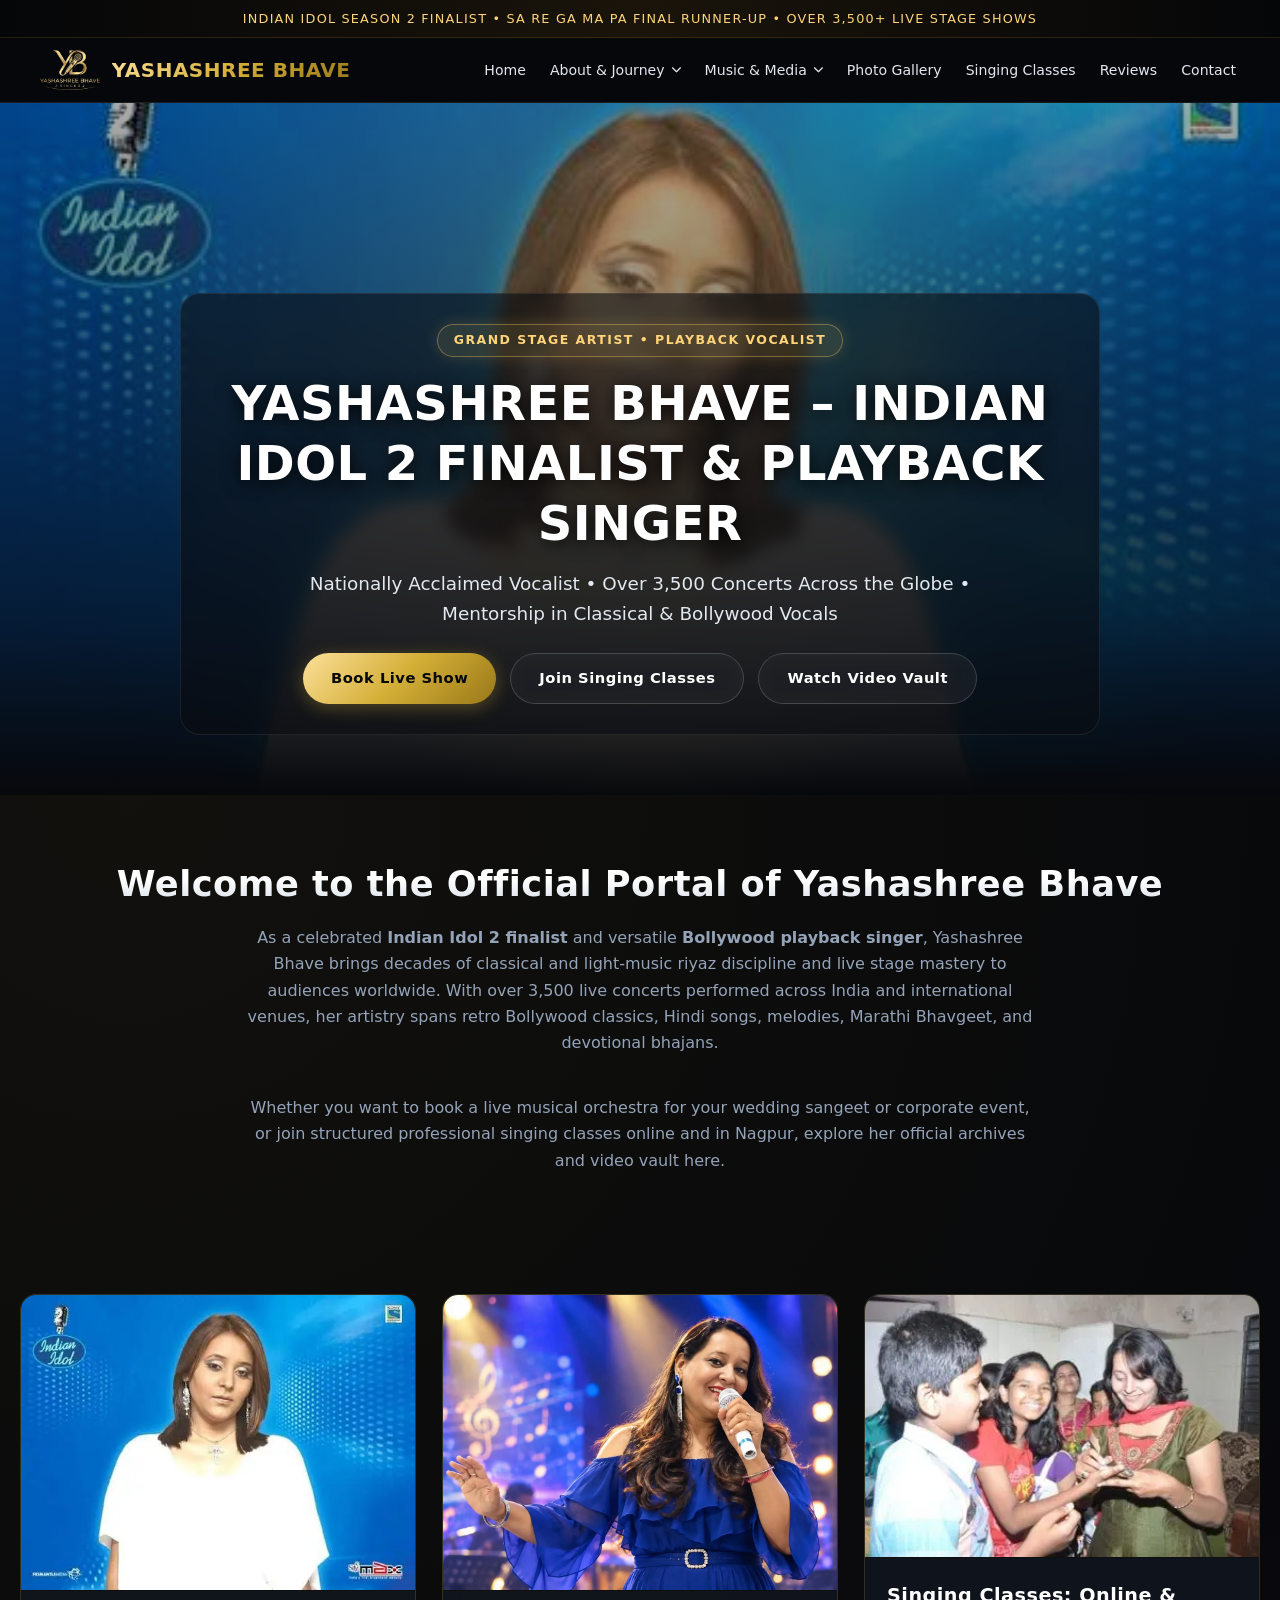
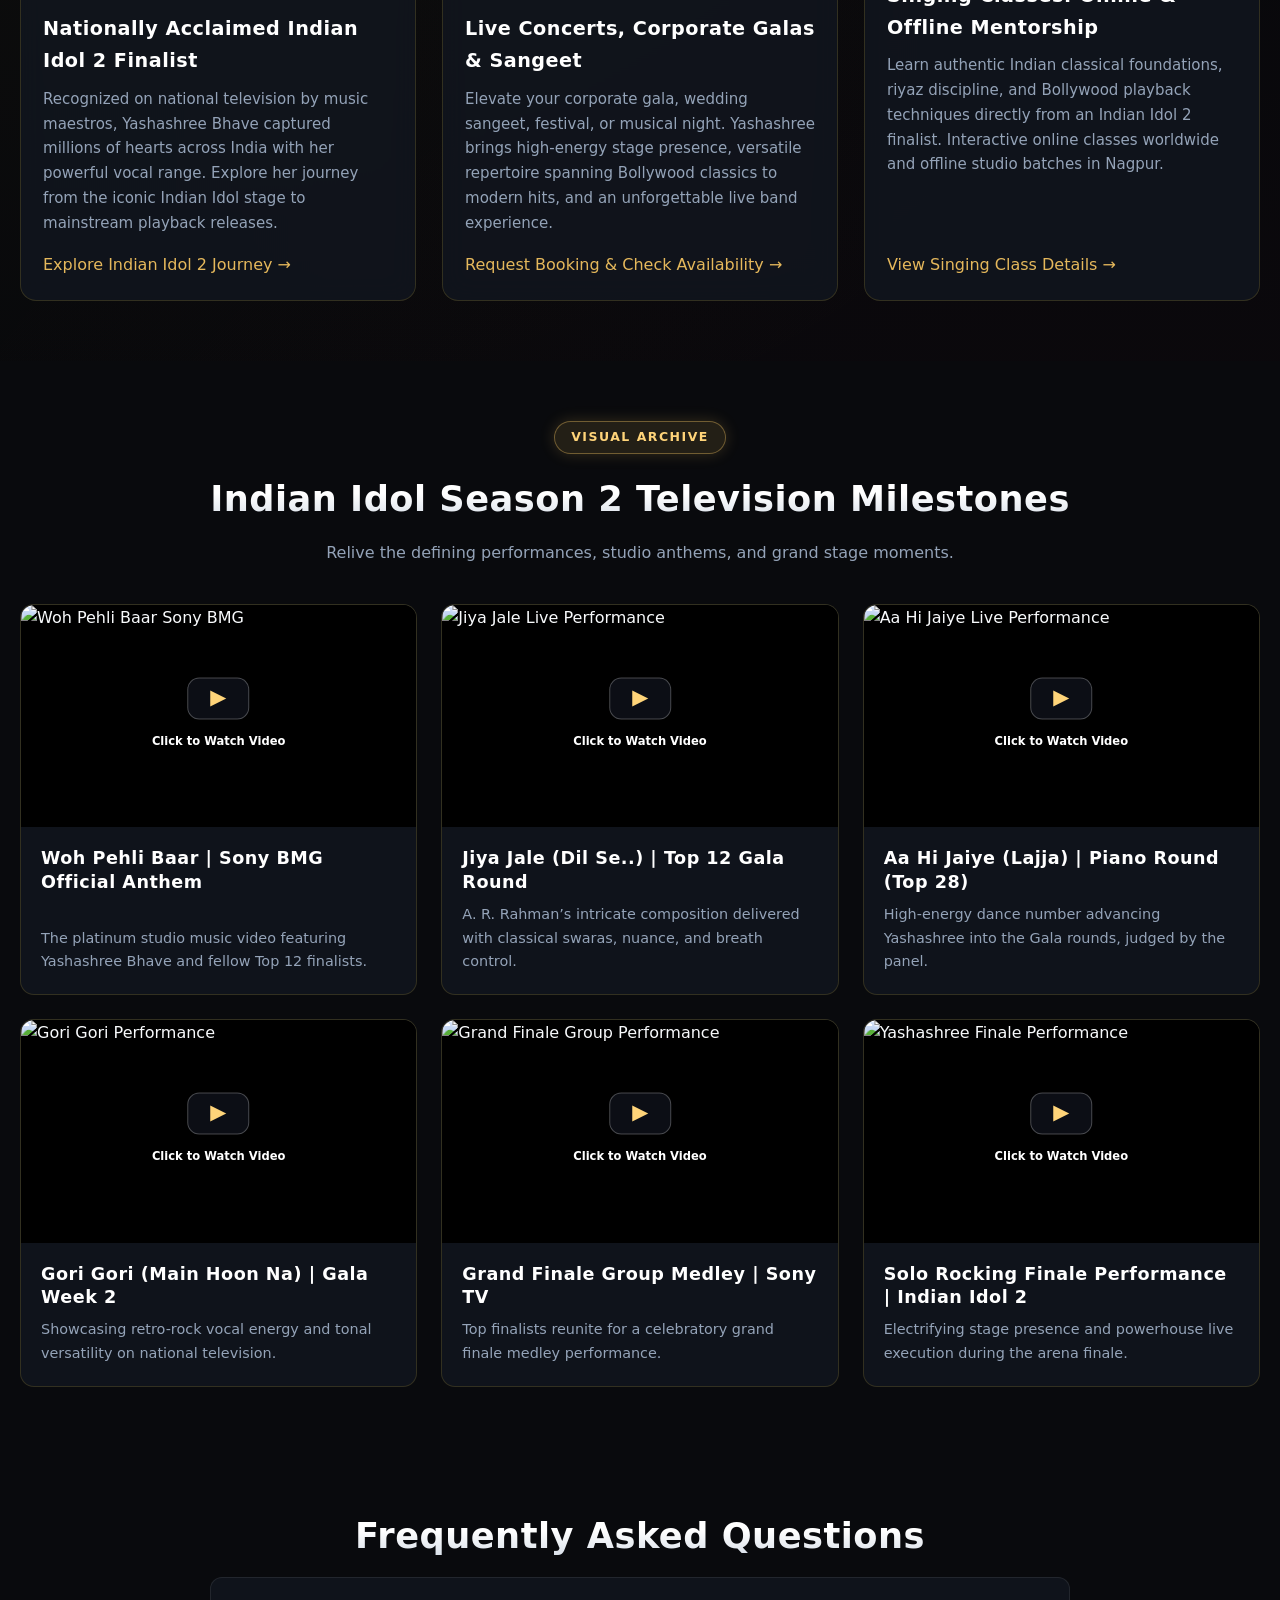
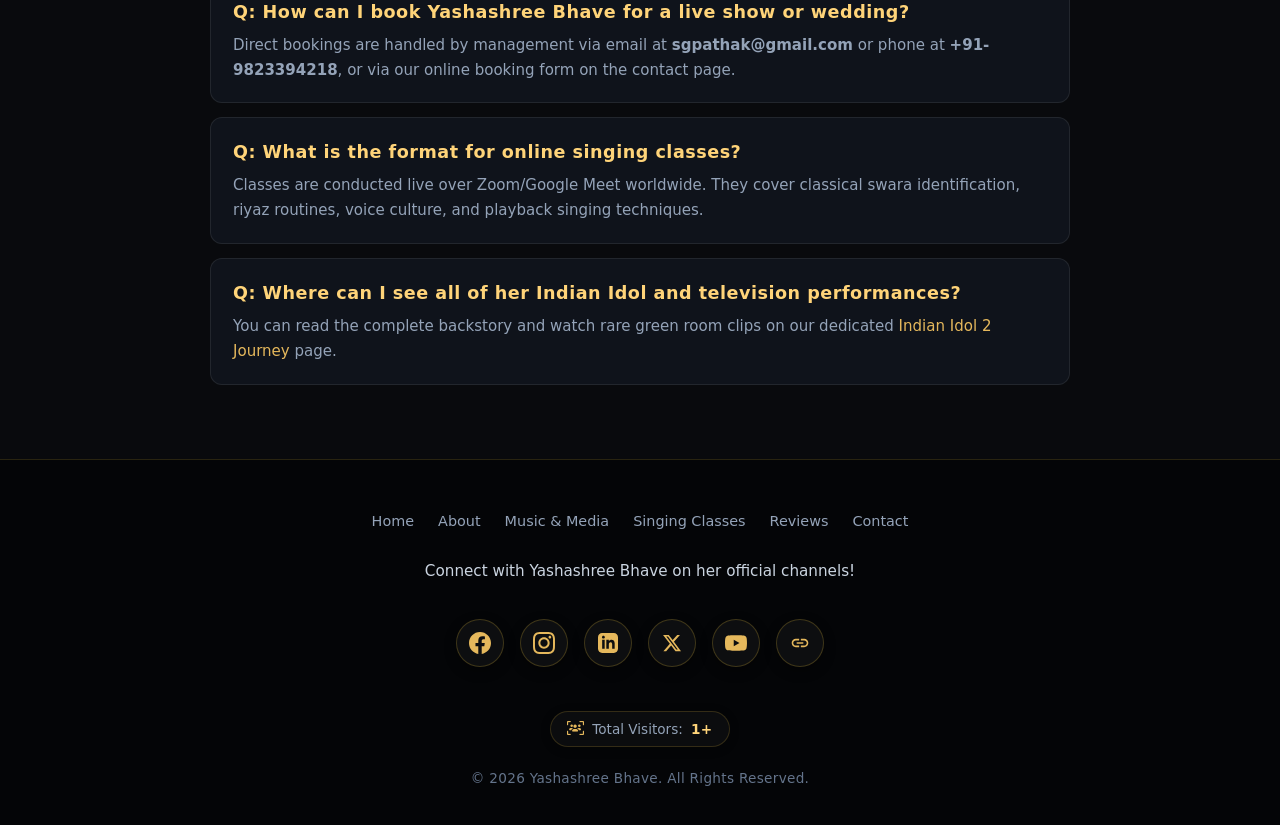
==== index.html @ e0a5b4e6 "Add files via upload" ====
<!DOCTYPE html>
<html lang="en">
<head>
  <meta charset="UTF-8">
  <meta name="viewport" content="width=device-width, initial-scale=1.0">
  <meta http-equiv="X-UA-Compatible" content="IE=edge">
  
  <title>Yashashree Bhave | Indian Idol 2 Finalist & Playback Singer</title>
  <meta name="description" content="Official website of Yashashree Bhave – Indian Idol 2 Finalist & Sa Re Ga Ma Pa Runner-up. Book live music shows and join online singing classes.">  <meta name="keywords" content="Indian Idol season 2, Yashashree Bhave, best female singer, book live show music shows, singing classes online, vocal mentor Nagpur, Sa Re Ga Ma Pa, Bollywood playback singer, wedding sangeet singer">
  <meta name="robots" content="index, follow, max-snippet:-1, max-image-preview:large, max-video-preview:-1">
  <link rel="canonical" href="https://yashashreebhave.com/">

  <link rel="stylesheet" href="style.css">
  <!-- Font Awesome CDN Link (Fixes Missing Icons) -->
  <link rel="stylesheet" href="https://cdnjs.cloudflare.com/ajax/libs/font-awesome/6.5.1/css/all.min.css">
  <link rel="icon" type="image/png" href="images/logo.png">

  <!-- Open Graph / WhatsApp / Facebook Meta Tags -->
  <meta property="og:type" content="website">
  <meta property="og:url" content="https://yashashreebhave.com/">
  <meta property="og:title" content="Yashashree Bhave | Indian Idol Season 2 Finalist & Playback Singer">
  <meta property="og:description" content="Official website of Yashashree Bhave – Indian Idol Season 2 Top Finalist & Sa Re Ga Ma Pa Runner-up. Book live music shows and join singing classes.">
  <meta property="og:image" content="https://yashashreebhave.com/images/hero-banner.webp">

  <!-- Twitter Card Meta Tags -->
  <meta name="twitter:card" content="summary_large_image">
  <meta name="twitter:url" content="https://yashashreebhave.com/">
  <meta name="twitter:title" content="Yashashree Bhave | Indian Idol Season 2 Finalist & Playback Singer">
  <meta name="twitter:description" content="Official website of Yashashree Bhave – Indian Idol Season 2 Top Finalist & Sa Re Ga Ma Pa Runner-up.">
  <meta name="twitter:image" content="https://yashashreebhave.com/images/hero-banner.webp">

  <!-- Schema 1: Local Business -->
  <script type="application/ld+json">
  {
    "@context": "https://schema.org",
    "@type": "LocalBusiness",
    "name": "Y.B Musical Events & Orchestra",
    "image": "https://yashashreebhave.com/images/hero-banner.webp",
    "@id": "https://yashashreebhave.com/",
    "url": "https://yashashreebhave.com/",
    "telephone": "+91-9823394218",
    "email": "sgpathak@gmail.com",
    "address": {
      "@type": "PostalAddress",
      "streetAddress": "Plot no 27, flat no 401, Durvang Enclave 1, Patil Layout, Indraprastha Nagar",
      "addressLocality": "Nagpur",
      "addressRegion": "Maharashtra",
      "postalCode": "440022",
      "addressCountry": "IN"
    },
    "founder": {
      "@type": "Person",
      "name": "Yashashree Bhave"
    },
    "priceRange": "$$"
  }
  </script>

  <!-- Schema 2: FAQ Page -->
  <script type="application/ld+json">
  {
    "@context": "https://schema.org",
    "@type": "FAQPage",
    "mainEntity": [
      {
        "@type": "Question",
        "name": "How can I book Yashashree Bhave for a live show or wedding?",
        "acceptedAnswer": {
          "@type": "Answer",
          "text": "Direct bookings are handled by management via email at sgpathak@gmail.com or phone at +91-9823394218, or via the online booking form on the contact page."
        }
      },
      {
        "@type": "Question",
        "name": "What is the format for online singing classes?",
        "acceptedAnswer": {
          "@type": "Answer",
          "text": "Classes are conducted live over Zoom and Google Meet worldwide, covering classical swara identification, riyaz routines, voice culture, and playback singing techniques."
        }
      },
      {
        "@type": "Question",
        "name": "Where can I see all of her Indian Idol and television performances?",
        "acceptedAnswer": {
          "@type": "Answer",
          "text": "You can read the complete backstory and watch rare green room clips on the dedicated Indian Idol 2 Journey page on yashashreebhave.com."
        }
      }
    ]
  }
  </script>

  <!-- Deferred Google tag (gtag.js) - Fixes Forced Reflow -->
<script>
  window.dataLayer = window.dataLayer || [];
  function gtag(){dataLayer.push(arguments);}
  gtag('js', new Date());
  gtag('config', 'G-405K9Q99PP');

  window.addEventListener('load', function() {
    setTimeout(function() {
      var script = document.createElement('script');
      script.async = true;
      script.src = 'https://www.googletagmanager.com/gtag/js?id=G-405K9Q99PP';
      document.head.appendChild(script);
    }, 1500);
  });
</script>

<!-- Schema 3: Person (Musician) & Service -->
  <script type="application/ld+json">
  [
    {
      "@context": "https://schema.org",
      "@type": "Person",
      "name": "Yashashree Bhave",
      "alternateName": ["Yashi", "Yashashree Bhave Nagpur"],
      "url": "https://yashashreebhave.com/",
      "image": "https://yashashreebhave.com/images/hero-banner.webp",
      "jobTitle": "Bollywood Playback Singer",
      "genre": [
        "Bollywood Playback", 
        "Indian Classical", 
        "Sufi", 
        "Marathi Bhavgeet", 
        "Pop",
        "Hindi Ghazals",
        "Marathi Regional Music",
        "Bhajans",
        "Navratri Jagran",
        "Krishna Janmashtami Devotional"
      ],
      "sameAs": [
        "https://www.youtube.com/c/YashashreeBhave/videos",
        "https://www.facebook.com/YashashreeBhaveOfficial/",
        "https://www.instagram.com/yashashreebhave/",
        "https://starmaker.onelink.me/v4ei/e69p9svu",
        "https://www.linkedin.com/in/yashashree-bhave",
        "https://x.com/yashashreebhave"
      ]
    },
    {
      "@context": "https://schema.org",
      "@type": "Service",
      "serviceType": "Singing Classes (Online / Offline)",
      "provider": {
        "@type": "Person",
        "name": "Yashashree Bhave"
      },
      "description": "Professional vocal training and singing lessons (Online globally & Offline in Nagpur) covering Classical Swaras, Bollywood playback techniques, and stage performance."
    }
  ]
  </script>

  <script type="application/ld+json">
    {
      "@context": "https://schema.org",
      "@type": "MusicGroup",
      "name": "Yashashree",
      "genre": [
        "Bollywood Music",
        "Hindi Ghazals",
        "Marathi Cinema",
        "Marathi Regional Music",
        "Hindu Devotional",
        "Bhajans",
        "Navratri Jagran",
        "Krishna Janmashtami Devotional"
      ],
      "knowsAbout": [
        "Bollywood Songs",
        "Bollywood Ghazals",
        "Marathi Songs",
        "Hindi Bhajans",
        "Marathi Bhajans",
        "Bhajan Jamming",
        "Jagran Performances",
        "Janmashtami Special Events"
      ]
    }
  </script>
  
</head>
<body>

  <!-- Top Announcement Bar -->
  <aside class="top-strip" aria-label="Key Milestones">
    Indian Idol Season 2 Finalist &bull; Sa Re Ga Ma Pa Final Runner-up &bull; Over 3,500+ Live Stage Shows
  </aside>

 <!-- Sticky Main Header -->
<header>
  <div class="nav-bar">
    <a href="index.html" class="brand-wrapper">
      <img src="images/logo.png" alt="Yashashree Bhave Logo" class="brand-logo" onerror="this.style.display='none'">
      <span class="brand-text">YASHASHREE BHAVE</span>
    </a>
      
    <button class="nav-toggle" id="navToggle" aria-label="Toggle navigation menu">
      <span></span><span></span><span></span>
    </button>

    <nav aria-label="Primary Navigation">
      <ul class="nav-links" id="navLinks">
        <li class="mobile-menu-header">
          <span class="menu-brand-title">Menu</span>
          <button type="button" class="nav-close-btn" id="navCloseBtn" aria-label="Close navigation menu">&times;</button>
        </li>
        <li><a href="index.html">Home</a></li>
        
        <li class="nav-item-dropdown" id="dropdownAbout">
          <span class="dropdown-trigger" onclick="toggleMobileDropdown(this)">
            About &amp; Journey <i class="fa-solid fa-chevron-down dropdown-arrow"></i>
          </span>
          <ul class="dropdown-menu">
            <li><a href="about-yashashree-bhave.html">About Yashashree Bhave</a></li>
            <li><a href="indian-idol-2-journey.html">Indian Idol 2 Journey</a></li>
            <li><a href="biography-musical-journey.html">Musical Biography</a></li>
            <li><a href="awards-television-achievements.html">Awards &amp; Television</a></li>
          </ul>
        </li>

        <li class="nav-item-dropdown" id="dropdownMedia">
          <span class="dropdown-trigger" onclick="toggleMobileDropdown(this)">
            Music &amp; Media <i class="fa-solid fa-chevron-down dropdown-arrow"></i>
          </span>
          <ul class="dropdown-menu">
            <li><a href="discography-videos.html">Discography &amp; Videos</a></li>
            <li><a href="download-mp3-songs.html">Download MP3 Songs</a></li>
            <li><a href="live-shows-concert-booking.html">Live Shows Gallery</a></li>
            <li><a href="paper-media.html">Press &amp; Paper Media</a></li>
            <li><a href="bollywood-legends.html">Bollywood Legends</a></li>
          </ul>
        </li>

        <li><a href="photos.html">Photo Gallery</a></li>
        <li><a href="singing-classes.html">Singing Classes</a></li>
        <li><a href="testimonial.html">Reviews</a></li>
        <li><a href="contact-us.html">Contact</a></li>
      </ul>
    </nav>
  </div>
</header>

  <main>
    <!-- Stage Hero Banner -->
    <section class="hero-banner" aria-labelledby="hero-title">
      <div class="hero-content">
        <div class="stage-pill">Grand Stage Artist &bull; Playback Vocalist</div>
        <h1 id="hero-title">YASHASHREE BHAVE – INDIAN IDOL 2 FINALIST &amp; PLAYBACK SINGER</h1>
        <p>Nationally Acclaimed Vocalist &bull; Over 3,500 Concerts Across the Globe &bull; Mentorship in Classical &amp; Bollywood Vocals</p>
        <div class="btn-group">
          <a href="contact-us.html" class="btn btn-gold">Book Live Show</a>
          <a href="singing-classes.html" class="btn btn-glass">Join Singing Classes</a>
          <a href="discography-videos.html" class="btn btn-glass">Watch Video Vault</a>
        </div>
      </div>
    </section>

    <section class="section home-intro-seo-block">
      <div class="container">
        <h2 class="section-title">Welcome to the Official Portal of Yashashree Bhave</h2>
        <p class="section-subtitle">
          As a celebrated <strong>Indian Idol 2 finalist</strong> and versatile <strong>Bollywood playback singer</strong>, Yashashree Bhave brings decades of classical and light-music riyaz discipline and live stage mastery to audiences worldwide. With over 3,500 live concerts performed across India and international venues, her artistry spans retro Bollywood classics, Hindi songs, melodies, Marathi Bhavgeet, and devotional bhajans.
        </p>
        <p class="section-subtitle reduce_margin_bottom">
          Whether you want to book a live musical orchestra for your wedding sangeet or corporate event, or join structured professional singing classes online and in Nagpur, explore her official archives and video vault here.
        </p>
      </div>
    </section>

    <!-- 3 Spotlight Cards -->
    <section class="section">
      <div class="container">
        <div class="spotlight-grid">
          <article class="spotlight-card">
            <div class="uncut-media-stage">
              <img src="images/hero-banner.webp" alt="Yashashree Bhave Hero Banner" class="hero-bg-img" fetchpriority="high" width="1200" height="600">
            </div>
            <div class="spotlight-body">
              <h2>Nationally Acclaimed Indian Idol 2 Finalist</h2>
              <p>Recognized on national television by music maestros, Yashashree Bhave captured millions of hearts across India with her powerful vocal range. Explore her journey from the iconic Indian Idol stage to mainstream playback releases.</p>
              <a href="indian-idol-2-journey.html">Explore Indian Idol 2 Journey &rarr;</a>
            </div>
          </article>

          <article class="spotlight-card">
            <div class="uncut-media-stage">
              <img src="images/live-show-banner.webp" alt="Live Concerts and Bookings" loading="lazy">
            </div>
            <div class="spotlight-body">
              <h2>Live Concerts, Corporate Galas &amp; Sangeet</h2>
              <p>Elevate your corporate gala, wedding sangeet, festival, or musical night. Yashashree brings high-energy stage presence, versatile repertoire spanning Bollywood classics to modern hits, and an unforgettable live band experience.</p>
              <a href="contact-us.html">Request Booking &amp; Check Availability &rarr;</a>
            </div>
          </article>

          <article class="spotlight-card">
            <div class="uncut-media-stage">
              <img src="images/singing-classes-banner.webp" alt="Singing Classes Mentorship" loading="lazy">
            </div>
            <div class="spotlight-body">
              <h2>Singing Classes: Online &amp; Offline Mentorship</h2>
              <p>Learn authentic Indian classical foundations, riyaz discipline, and Bollywood playback techniques directly from an Indian Idol 2 finalist. Interactive online classes worldwide and offline studio batches in Nagpur.</p>
              <a href="singing-classes.html">View Singing Class Details &rarr;</a>
            </div>
          </article>
        </div>
      </div>
    </section>

    <!-- Essential Video Theater Sampler (Inline Playback Enabled) -->
    <section class="section section-noir" aria-labelledby="video-vault-title">
      <div class="container">
        <div style="text-align: center; margin-bottom: 38px;">
          <span class="stage-pill">Visual Archive</span>
          <h2 id="video-vault-title" class="section-title">Indian Idol Season 2 Television Milestones</h2>
          <p class="section-subtitle">Relive the defining performances, studio anthems, and grand stage moments.</p>
        </div>

        <div class="video-theater-grid">
          <!-- Video 1 -->
          <article class="theater-card">
            <div class="facade-stage" onclick="this.innerHTML='<iframe src=\'https://www.youtube.com/embed/XHSyXD97F6k?autoplay=1&rel=0\' frameborder=\'0\' allow=\'accelerometer; autoplay; clipboard-write; encrypted-media; gyroscope; picture-in-picture\' allowfullscreen></iframe>'">
              <img src="https://img.youtube.com/vi/XHSyXD97F6k/hqdefault.jpg" alt="Woh Pehli Baar Sony BMG" loading="lazy">
              <div class="theater-play-btn">
                <div class="play-core"></div>
                <div class="play-caption">Click to Watch Video</div>
              </div>
            </div>
            <div class="theater-info">
              <h3>Woh Pehli Baar | Sony BMG Official Anthem</h3>
              <p>The platinum studio music video featuring Yashashree Bhave and fellow Top 12 finalists.</p>
            </div>
          </article>

          <!-- Video 2 -->
          <article class="theater-card">
            <div class="facade-stage" onclick="this.innerHTML='<iframe src=\'https://www.youtube.com/embed/42h_DpL8D5Y?autoplay=1&rel=0\' frameborder=\'0\' allow=\'accelerometer; autoplay; clipboard-write; encrypted-media; gyroscope; picture-in-picture\' allowfullscreen></iframe>'">
              <img src="https://img.youtube.com/vi/42h_DpL8D5Y/hqdefault.jpg" alt="Jiya Jale Live Performance" loading="lazy">
              <div class="theater-play-btn">
                <div class="play-core"></div>
                <div class="play-caption">Click to Watch Video</div>
              </div>
            </div>
            <div class="theater-info">
              <h3>Jiya Jale (Dil Se..) | Top 12 Gala Round</h3>
              <p>A. R. Rahman’s intricate composition delivered with classical swaras, nuance, and breath control.</p>
            </div>
          </article>

          <!-- Video 3 -->
          <article class="theater-card">
            <div class="facade-stage" onclick="this.innerHTML='<iframe src=\'https://www.youtube.com/embed/W_IcvFCSBF0?autoplay=1&rel=0\' frameborder=\'0\' allow=\'accelerometer; autoplay; clipboard-write; encrypted-media; gyroscope; picture-in-picture\' allowfullscreen></iframe>'">
              <img src="https://img.youtube.com/vi/W_IcvFCSBF0/hqdefault.jpg" alt="Aa Hi Jaiye Live Performance" loading="lazy">
              <div class="theater-play-btn">
                <div class="play-core"></div>
                <div class="play-caption">Click to Watch Video</div>
              </div>
            </div>
            <div class="theater-info">
              <h3>Aa Hi Jaiye (Lajja) | Piano Round (Top 28)</h3>
              <p>High-energy dance number advancing Yashashree into the Gala rounds, judged by the panel.</p>
            </div>
          </article>

          <!-- Video 4 -->
          <article class="theater-card">
            <div class="facade-stage" onclick="this.innerHTML='<iframe src=\'https://www.youtube.com/embed/VzEV1Cs9pnE?autoplay=1&rel=0\' frameborder=\'0\' allow=\'accelerometer; autoplay; clipboard-write; encrypted-media; gyroscope; picture-in-picture\' allowfullscreen></iframe>'">
              <img src="https://img.youtube.com/vi/VzEV1Cs9pnE/hqdefault.jpg" alt="Gori Gori Performance" loading="lazy">
              <div class="theater-play-btn">
                <div class="play-core"></div>
                <div class="play-caption">Click to Watch Video</div>
              </div>
            </div>
            <div class="theater-info">
              <h3>Gori Gori (Main Hoon Na) | Gala Week 2</h3>
              <p>Showcasing retro-rock vocal energy and tonal versatility on national television.</p>
            </div>
          </article>

          <!-- Video 5 -->
          <article class="theater-card">
            <div class="facade-stage" onclick="this.innerHTML='<iframe src=\'https://www.youtube.com/embed/yfSkkbQ-SmY?autoplay=1&rel=0\' frameborder=\'0\' allow=\'accelerometer; autoplay; clipboard-write; encrypted-media; gyroscope; picture-in-picture\' allowfullscreen></iframe>'">
              <img src="https://img.youtube.com/vi/yfSkkbQ-SmY/hqdefault.jpg" alt="Grand Finale Group Performance" loading="lazy">
              <div class="theater-play-btn">
                <div class="play-core"></div>
                <div class="play-caption">Click to Watch Video</div>
              </div>
            </div>
            <div class="theater-info">
              <h3>Grand Finale Group Medley | Sony TV</h3>
              <p>Top finalists reunite for a celebratory grand finale medley performance.</p>
            </div>
          </article>

          <!-- Video 6 -->
          <article class="theater-card">
            <div class="facade-stage" onclick="this.innerHTML='<iframe src=\'https://www.youtube.com/embed/iU3z-p33e8Q?autoplay=1&rel=0\' frameborder=\'0\' allow=\'accelerometer; autoplay; clipboard-write; encrypted-media; gyroscope; picture-in-picture\' allowfullscreen></iframe>'">
              <img src="https://img.youtube.com/vi/iU3z-p33e8Q/hqdefault.jpg" alt="Yashashree Finale Performance" loading="lazy">
              <div class="theater-play-btn">
                <div class="play-core"></div>
                <div class="play-caption">Click to Watch Video</div>
              </div>
            </div>
            <div class="theater-info">
              <h3>Solo Rocking Finale Performance | Indian Idol 2</h3>
              <p>Electrifying stage presence and powerhouse live execution during the arena finale.</p>
            </div>
          </article>
        </div>
      </div>
    </section>

    <!-- FAQ Section -->
    <section class="section section-noir">
      <div class="container">
        <h2 class="section-title">Frequently Asked Questions</h2>
        <div class="faq-wrap">
          <div class="faq-unit">
            <h3>Q: How can I book Yashashree Bhave for a live show or wedding?</h3>
            <p>Direct bookings are handled by management via email at <strong>sgpathak@gmail.com</strong> or phone at <strong>+91-9823394218</strong>, or via our online booking form on the contact page.</p>
          </div>
          <div class="faq-unit">
            <h3>Q: What is the format for online singing classes?</h3>
            <p>Classes are conducted live over Zoom/Google Meet worldwide. They cover classical swara identification, riyaz routines, voice culture, and playback singing techniques.</p>
          </div>
          <div class="faq-unit">
            <h3>Q: Where can I see all of her Indian Idol and television performances?</h3>
            <p>You can read the complete backstory and watch rare green room clips on our dedicated <a href="indian-idol-2-journey.html">Indian Idol 2 Journey</a> page.</p>
          </div>
        </div>
      </div>
    </section>
  </main>

  <!-- Global Footer with Social Icons -->
<footer class="site-footer" role="contentinfo">
  <div class="container footer-inner">
    
    <nav class="footer-nav-links" aria-label="Footer Navigation">
      <a href="index.html">Home</a>
      <a href="about-yashashree-bhave.html">About</a>
      <a href="discography-videos.html">Music & Media</a>
      <a href="singing-classes.html">Singing Classes</a>
      <a href="testimonial.html">Reviews</a>
      <a href="contact-us.html">Contact</a>
    </nav>

    <p class="footer-tagline">Connect with Yashashree Bhave on her official channels!</p>
    
    <div class="social-circle-strip" aria-label="Social media links">
      <a href="https://www.facebook.com/YashashreeBhaveOfficial/" target="_blank" rel="noopener noreferrer" class="social-circle sc-fb" aria-label="Facebook">
        <svg viewBox="0 0 24 24" width="22" height="22" fill="currentColor"><path d="M24 12.073c0-6.627-5.373-12-12-12s-12 5.373-12 12c0 5.99 4.388 10.954 10.125 11.854v-8.385H7.078v-3.47h3.047V9.43c0-3.007 1.792-4.669 4.533-4.669 1.312 0 2.686.235 2.686.235v2.953H15.83c-1.491 0-1.956.925-1.956 1.874v2.25h3.328l-.532 3.47h-2.796v8.385C19.612 23.027 24 18.062 24 12.073z"/></svg>
      </a>

      <a href="https://www.instagram.com/yashashreebhave/" target="_blank" rel="noopener noreferrer" class="social-circle sc-ig" aria-label="Instagram">
        <svg viewBox="0 0 24 24" width="22" height="22" fill="currentColor"><path d="M12 2.163c3.204 0 3.584.012 4.85.07 3.252.148 4.771 1.691 4.919 4.919.058 1.265.069 1.645.069 4.849 0 3.205-.012 3.584-.069 4.849-.149 3.225-1.664 4.771-4.919 4.919-1.266.058-1.644.07-4.85.07-3.204 0-3.584-.012-4.849-.07-3.26-.149-4.771-1.699-4.919-4.92-.058-1.265-.07-1.644-.07-4.849 0-3.204.013-3.583.07-4.849.149-3.227 1.664-4.771 4.919-4.919 1.266-.057 1.645-.069 4.849-.069zm0-2.163c-3.259 0-3.667.014-4.947.072-4.358.2-6.78 2.618-6.98 6.98-.059 1.281-.073 1.689-.073 4.948 0 3.259.014 3.668.072 4.948.2 4.358 2.618 6.78 6.98 6.98 1.281.058 1.689.072 4.948.072 3.259 0 3.668-.014 4.948-.072 4.354-.2 6.782-2.618 6.979-6.98.059-1.28.073-1.689.073-4.948 0-3.259-.014-3.667-.072-4.947-.196-4.354-2.617-6.78-6.979-6.98-1.281-.059-1.69-.073-4.949-.073zm0 5.838c-3.403 0-6.162 2.759-6.162 6.162s2.759 6.163 6.162 6.163 6.162-2.759 6.162-6.163c0-3.403-2.759-6.162-6.162-6.162zm0 10.162c-2.209 0-4-1.79-4-4 0-2.209 1.791-4 4-4s4 1.791 4 4c0 2.21-1.791 4-4 4zm6.406-11.845c-.796 0-1.441.645-1.441 1.44s.645 1.44 1.441 1.44c.795 0 1.439-.645 1.439-1.44s-.644-1.44-1.439-1.44z"/></svg>
      </a>

      <a href="https://www.linkedin.com/in/yashashree-bhave" target="_blank" rel="noopener noreferrer" class="social-circle sc-in" aria-label="LinkedIn">
        <svg viewBox="0 0 24 24" width="20" height="20" fill="currentColor"><path d="M19 0h-14c-2.761 0-5 2.239-5 5v14c0 2.761 2.239 5 5 5h14c2.762 0 5-2.239 5-5v-14c0-2.761-2.238-5-5-5zm-11 19h-3v-11h3v11zm-1.5-12.268c-.966 0-1.75-.79-1.75-1.764s.784-1.764 1.75-1.764 1.75.79 1.75 1.764-.783 1.764-1.75 1.764zm13.5 12.268h-3v-5.604c0-3.368-4-3.113-4 0v5.604h-3v-11h3v1.765c1.396-2.586 7-2.777 7 2.476v6.759z"/></svg>
      </a>

      <a href="https://x.com/yashashreebhave" target="_blank" rel="noopener noreferrer" class="social-circle sc-x" aria-label="X (Twitter)">
        <svg viewBox="0 0 24 24" width="20" height="20" fill="currentColor"><path d="M18.244 2.25h3.308l-7.227 8.26 8.502 11.24H16.17l-5.214-6.817L4.99 21.75H1.68l7.73-8.835L1.254 2.25H8.08l4.713 6.231zm-1.161 17.52h1.833L7.084 4.126H5.117z"/></svg>
      </a>

      <a href="https://www.youtube.com/c/YashashreeBhave/videos" target="_blank" rel="noopener noreferrer" class="social-circle sc-yt" aria-label="YouTube">
        <svg viewBox="0 0 24 24" width="22" height="22" fill="currentColor"><path d="M23.498 6.186a3.016 3.016 0 0 0-2.122-2.136C19.505 3.545 12 3.545 12 3.545s-7.505 0-9.377.505A3.017 3.017 0 0 0 .502 6.186C0 8.07 0 12 0 12s0 3.93.502 5.814a3.016 3.016 0 0 0 2.122 2.136c1.871.505 9.376.505 9.376.505s7.505 0 9.377-.505a3.015 3.015 0 0 0 2.122-2.136C24 15.93 24 12 24 12s0-3.93-.502-5.814zM9.545 15.568V8.432L15.818 12l-6.273 3.568z"/></svg>
      </a>

      <a href="https://starmaker.onelink.me/v4ei/e69p9svu" target="_blank" rel="noopener noreferrer" class="social-circle sc-sm" aria-label="StarMaker Profile">
        <svg viewBox="0 0 24 24" width="20" height="20" fill="currentColor"><path d="M3.9 12c0-1.71 1.39-3.1 3.1-3.1h4V7H7c-2.76 0-5 2.24-5 5s2.24 5 5 5h4v-1.9H7c-1.71 0-3.1-1.39-3.1-3.1zM8 13h8v-2H8v2zm9-6h-4v1.9h4c1.71 0 3.1 1.39 3.1 3.1s-1.39 3.1-3.1 3.1h-4V17h4c2.76 0 5-2.24 5-5s-2.24-5-5-5z"/></svg>
      </a>
    </div>

    <!-- Lightweight Unique Visitor Counter (Home Page Only) -->
<div class="visitor-counter-wrap" aria-label="Website Visitor Count">
  <i class="fa-solid fa-users-viewfinder"></i>
  <span>Total Visitors:</span>
  <span id="visitorCount" class="visitor-count-number">...</span>
</div>

    <p class="footer-credits">&copy; 2026 Yashashree Bhave. All Rights Reserved.</p>
  </div>
</footer>

  <script src="script.js" defer></script>
</body>
</html>
---- style.css ----
:root {
--bg-dark:#07080b;
--bg-surface:#0e1117;
--bg-card:rgba(18,22,31,0.82);
--border-card:rgba(212,175,55,0.18);
--border-glow:rgba(245,158,11,0.45);
--accent-gold:#e5b85c;
--accent-gold-bright:#ffd479;
--accent-gold-gradient:linear-gradient(135deg,#fce09b 0%,#d4af37 50%,#997819 100%);
--accent-ruby:#e11d48;
--text-main:#f8fafc;
--text-muted:#94a3b8;
--max-width:1240px
}

* {
box-sizing:border-box;
margin:0;
padding:0
}

html {
scroll-behavior:smooth
}

body {
font-family: system-ui, -apple-system, BlinkMacSystemFont, "Segoe UI", Roboto, Helvetica, Arial, sans-serif;
background-color:var(--bg-dark);
color:var(--text-main);
line-height:1.65;
overflow-x:hidden;
background-image:radial-gradient(circle at 10% 20%,rgba(212,175,55,0.05) 0%,transparent 40%),radial-gradient(circle at 90% 70%,rgba(225,29,72,0.04) 0%,transparent 50%)
}

h1,h2,h3,.brand-text {
font-family: system-ui, -apple-system, BlinkMacSystemFont, "Segoe UI", Roboto, Helvetica, Arial, sans-serif;
letter-spacing:.5px
}

a {
color:var(--accent-gold);
text-decoration:none;
transition:all .25s ease
}

a:hover {
color:var(--accent-gold-bright)
}

/* --- Announcement Strip --- */
.top-strip {
background:linear-gradient(90deg,#050608 0%,#1a140a 50%,#050608 100%);
color:var(--accent-gold-bright);
text-align:center;
padding:8px 14px;
font-size:.8rem;
letter-spacing:1.2px;
text-transform:uppercase;
border-bottom:1px solid rgba(212,175,55,0.15)
}

/* --- Sticky Header & Navigation --- */
header {
position:sticky;
top:0;
border-bottom:1px solid rgba(255,255,255,0.07);
z-index:1000
}

header::before {
content:"";
position:absolute;
inset:0;
background:rgba(7,8,11,0.94);
backdrop-filter:blur(14px);
-webkit-backdrop-filter:blur(14px);
z-index:-1
}

.nav-bar {
max-width:var(--max-width);
margin:0 auto;
display:flex;
justify-content:space-between;
align-items:center;
padding:12px 20px;
position:relative
}

.brand-wrapper {
display:flex;
align-items:center;
gap:12px;
text-decoration:none
}

.brand-logo {
height:40px;
width:auto;
max-width:140px;
object-fit:contain;
display:block
}

.brand-logo:not([src]),.brand-logo[src=""],.brand-logo[src*="undefined"] {
display:none
}

.brand-text {
font-size:1.25rem;
font-weight:700;
background:var(--accent-gold-gradient);
-webkit-background-clip:text;
-webkit-text-fill-color:transparent;
white-space:nowrap
}

.nav-toggle {
display:none;
background:transparent;
border:none;
cursor:pointer;
padding:6px;
z-index:1001
}

.nav-toggle span {
display:block;
width:25px;
height:2px;
background:var(--accent-gold);
margin:5px 0;
border-radius:2px;
transition:all .3s ease
}

.nav-links {
display:flex;
gap:16px;
list-style:none;
align-items:center;
margin:0;
padding:0
}

.nav-links a {
color:#e2e8f0;
font-size:.88rem;
font-weight:500;
white-space:nowrap;
padding:6px 4px
}

.nav-links a.active,.nav-links a:hover {
color:var(--accent-gold);
text-shadow:0 0 10px rgba(229,184,92,0.5)
}

/* Dropdown Menu & Arrow Styling */
.nav-item-dropdown {
position:relative
}

.dropdown-trigger {
cursor:pointer;
display:inline-flex;
align-items:center;
gap:6px;
color:#e2e8f0;
font-size:.88rem;
font-weight:500;
white-space:nowrap;
padding:6px 4px;
transition:color .25s ease
}

.dropdown-trigger:hover {
color:var(--accent-gold)
}

.dropdown-arrow {
font-size:.65rem;
transition:transform .3s ease
}

.dropdown-menu {
display:none;
position:absolute;
top:100%;
left:0;
background:#0d1017;
border:1px solid var(--border-card);
border-radius:10px;
box-shadow:0 12px 30px rgba(0,0,0,0.8);
list-style:none;
padding:8px 0;
min-width:220px;
z-index:1050
}

.dropdown-menu li a {
display:block;
padding:10px 18px;
font-size:.85rem;
color:#cbd5e1;
transition:all .2s ease
}

.dropdown-menu li a:hover,.dropdown-menu li a.active {
background:rgba(212,175,55,0.1);
color:var(--accent-gold-bright);
padding-left:22px
}

/* Desktop Hover Trigger & Arrow Rotation */
@media (min-width: 921px) {
.nav-item-dropdown:hover .dropdown-menu {
display:block
}

.nav-item-dropdown:hover .dropdown-arrow {
transform:rotate(180deg)
}
}

/* --- Mobile Navigation Drawer Fix (Single Definitive Block) --- */
@media (max-width: 920px) {
.nav-bar {
padding:10px 16px
}

.brand-text {
font-size:1.05rem
}

.nav-toggle {
display:block!important
}

.nav-links {
position:fixed!important;
top:0!important;
right:-100%!important;
left:auto!important;
width:280px!important;
height:100vh!important;
background:#090b10!important;
border-left:1px solid var(--border-card);
flex-direction:column!important;
align-items:flex-start!important;
padding:70px 24px 30px!important;
gap:12px!important;
box-shadow:-15px 0 40px rgba(0,0,0,0.9)!important;
transition:right .3s ease-in-out!important;
z-index:99999!important;
overflow-y:auto!important
}

.nav-links.active {
right:0!important
}

.nav-links a {
font-size:.95rem;
display:block;
width:100%;
padding:6px 0;
border-bottom:1px solid rgba(255,255,255,0.05)
}

.dropdown-trigger {
display:flex;
justify-content:space-between;
align-items:center;
width:100%;
font-size:.95rem;
padding:6px 0;
border-bottom:1px solid rgba(255,255,255,0.05)
}

.nav-item-dropdown .dropdown-menu {
display:none!important;
position:static!important;
background:rgba(0,0,0,0.3)!important;
border:none!important;
box-shadow:none!important;
padding-left:16px!important;
width:100%!important
}

.nav-item-dropdown.open .dropdown-menu {
display:block!important
}

.nav-item-dropdown.open .dropdown-arrow {
transform:rotate(180deg)
}

.nav-toggle.open span:nth-child(1) {
transform:rotate(45deg) translate(5px,5px)
}

.nav-toggle.open span:nth-child(2) {
opacity:0
}

.nav-toggle.open span:nth-child(3) {
transform:rotate(-45deg) translate(5px,-5px)
}
}

/* --- Stage Hero Banner with Face Framing --- */
.hero-banner {
position:relative;
min-height:520px;
display:flex;
align-items:center;
justify-content:center;
text-align:center;
padding:60px 20px;
overflow:hidden;
background-color:#06070a
}

.hero-banner::before {
content:"";
position:absolute;
top:0;
left:0;
width:100%;
height:100%;
background-image:url(images/hero-banner.jpg);
background-repeat:no-repeat;
background-position:center 20%;
background-size:cover;
opacity:.88;
filter:contrast(1.08) brightness(1.04)
}

.hero-banner::after {
content:"";
position:absolute;
top:0;
left:0;
width:100%;
height:100%;
background:radial-gradient(circle at 50% 25%,rgba(255,212,121,0.18) 0%,transparent 65%),linear-gradient(to bottom,rgba(7,8,11,0.25) 0%,rgba(7,8,11,0.75) 75%,var(--bg-dark) 100%);
pointer-events:none
}

.hero-content {
max-width:920px;
position:relative;
z-index:2;
margin-top:130px;
background:rgba(10,12,17,0.6);
padding:30px 24px;
border-radius:20px;
backdrop-filter:blur(8px);
-webkit-backdrop-filter:blur(8px);
border:1px solid rgba(255,255,255,0.08)
}

.stage-pill {
display:inline-flex;
align-items:center;
padding:5px 16px;
background:rgba(229,184,92,0.12);
border:1px solid rgba(229,184,92,0.4);
border-radius:50px;
color:var(--accent-gold-bright);
font-size:.78rem;
font-weight:600;
text-transform:uppercase;
letter-spacing:1.5px;
margin-bottom:16px;
box-shadow:0 0 15px rgba(229,184,92,0.2)
}

.hero-banner h1 {
font-size:clamp(1.6rem,4.2vw,3rem);
font-weight:800;
line-height:1.25;
color:#fff;
margin-bottom:16px;
text-shadow:0 3px 18px rgba(0,0,0,0.9)
}

.hero-banner p {
font-size:clamp(0.95rem,2vw,1.15rem);
color:#e2e8f0;
max-width:760px;
margin:0 auto 24px;
font-weight:300
}

/* Buttons */
.btn-group {
display:flex;
gap:14px;
justify-content:center;
flex-wrap:wrap
}

.btn {
display:inline-flex;
align-items:center;
justify-content:center;
padding:12px 28px;
border-radius:30px;
font-size:.92rem;
font-weight:600;
cursor:pointer;
letter-spacing:.5px;
transition:all .3s cubic-bezier(0.16,1,0.3,1)
}

.btn-gold {
background:var(--accent-gold-gradient);
color:#07080b;
box-shadow:0 4px 18px rgba(212,175,55,0.32)
}

.btn-gold:hover {
transform:translateY(-2px);
box-shadow:0 6px 25px rgba(212,175,55,0.5);
color:#000;
text-decoration:none
}

.btn-glass {
background:rgba(255,255,255,0.06);
color:#fff;
border:1px solid rgba(255,255,255,0.16);
backdrop-filter:blur(8px)
}

.btn-glass:hover {
background:rgba(255,255,255,0.14);
border-color:var(--accent-gold);
transform:translateY(-2px);
text-decoration:none
}

/* Global Content Sections */
.section {
padding:60px 20px;
position:relative
}

.container {
max-width:var(--max-width);
margin:0 auto
}

.section-title {
text-align:center;
font-size:clamp(1.5rem,3.2vw,2.2rem);
font-weight:700;
margin-bottom:12px;
background:linear-gradient(180deg,#fff 40%,#cbd5e1 100%);
-webkit-background-clip:text;
-webkit-text-fill-color:transparent
}

.section-subtitle {
text-align:center;
font-size:1rem;
color:var(--text-muted);
max-width:800px;
margin:0 auto 38px;
font-weight:300
}

.section-stage {
background:radial-gradient(circle at center,#11202e 0%,#080c11 100%);
border-top:1px solid rgba(212,175,55,0.12);
border-bottom:1px solid rgba(212,175,55,0.12)
}

.section-noir {
background:#090a0d
}

/* Grid Layouts */
.spotlight-grid {
display:grid;
grid-template-columns:repeat(auto-fit,minmax(290px,1fr));
gap:26px
}

.spotlight-card {
background:var(--bg-card);
border:1px solid var(--border-card);
border-radius:16px;
overflow:hidden;
backdrop-filter:blur(12px);
display:flex;
flex-direction:column;
transition:all .3s ease
}

.spotlight-card:hover {
transform:translateY(-4px);
border-color:var(--border-glow);
box-shadow:0 10px 28px rgba(0,0,0,0.6),0 0 20px rgba(212,175,55,0.12)
}

.uncut-media-stage {
width:100%;
background:#000;
display:flex;
align-items:center;
justify-content:center;
border-bottom:1px solid rgba(255,255,255,0.06)
}

.uncut-media-stage img {
width:100%;
height:auto;
max-height:420px;
object-fit:contain;
display:block
}

.spotlight-body {
padding:22px;
flex:1;
display:flex;
flex-direction:column
}

.spotlight-body h2,.spotlight-body h3 {
font-size:1.2rem;
margin-bottom:10px;
color:#fff
}

.spotlight-body p {
color:var(--text-muted);
font-size:.94rem;
margin-bottom:16px;
flex:1
}

.duo-grid {
display:grid;
grid-template-columns:repeat(auto-fit,minmax(320px,1fr));
gap:28px
}

.feature-frame {
background:rgba(13,17,24,0.75);
border:1px solid var(--border-card);
border-radius:16px;
overflow:hidden;
backdrop-filter:blur(10px);
display:flex;
flex-direction:column
}

.feature-frame-body {
padding:24px
}

.feature-frame-body h2,.feature-frame-body h3 {
font-size:1.3rem;
color:#fff;
margin-bottom:12px
}

.feature-frame-body p {
color:#e2e8f0;
font-size:.95rem;
margin-bottom:14px
}

.gold-bullet-list {
list-style:none;
padding-left:0;
margin:14px 0
}

.gold-bullet-list li {
position:relative;
padding-left:22px;
margin-bottom:8px;
font-size:.92rem;
color:var(--text-muted)
}

.gold-bullet-list li::before {
content:"♦";
position:absolute;
left:0;
color:var(--accent-gold);
font-size:.75rem
}

/* --- Optimized Video Theater Grid & Uncropped Thumbnails --- */
.video-theater-grid {
display:grid;
grid-template-columns:repeat(auto-fit,minmax(300px,1fr));
gap:24px;
width:100%
}

.theater-card {
background:var(--bg-card);
border:1px solid var(--border-card);
border-radius:14px;
overflow:hidden;
display:flex;
flex-direction:column;
transition:transform .25s ease,border-color .25s ease,box-shadow .25s ease
}

.theater-card:hover {
transform:translateY(-4px);
border-color:var(--border-glow);
box-shadow:0 10px 28px rgba(0,0,0,0.6)
}

.facade-stage {
position:relative;
width:100%;
padding-top:56.25%;
background:#020305;
display:block;
overflow:hidden;
cursor:pointer
}

.facade-stage img {
position:absolute;
top:0;
left:0;
width:100%;
height:100%;
object-fit:contain;
background:#000;
display:block
}

.theater-play-btn {
position:absolute;
top:50%;
left:50%;
transform:translate(-50%,-50%);
display:flex;
flex-direction:column;
align-items:center;
gap:8px;
transition:transform .25s ease
}

.play-core {
width:62px;
height:42px;
background:rgba(14,17,24,0.88);
border:1px solid rgba(255,255,255,0.25);
border-radius:12px;
display:flex;
align-items:center;
justify-content:center;
box-shadow:0 4px 18px rgba(0,0,0,0.6)
}

.play-core::after {
content:"";
border-style:solid;
border-width:8px 0 8px 16px;
border-color:transparent transparent transparent #ffd479
}

.play-caption {
color:#fff;
font-size:.72rem;
font-weight:600;
background:rgba(0,0,0,0.85);
padding:4px 10px;
border-radius:20px
}

.facade-stage:hover .theater-play-btn {
transform:translate(-50%,-50%) scale(1.08)
}

.facade-stage:hover .play-core {
background:var(--accent-ruby);
border-color:transparent
}

.facade-stage:hover .play-core::after {
border-color:transparent transparent transparent #fff
}

.facade-stage iframe {
position:absolute;
top:0;
left:0;
width:100%;
height:100%;
border:none
}

.theater-info {
padding:20px;
flex:1;
display:flex;
flex-direction:column;
justify-content:space-between
}

.theater-info h3 {
font-size:1.1rem;
line-height:1.35;
margin-bottom:8px;
color:#fff
}

.theater-info p {
font-size:.9rem;
color:var(--text-muted);
margin:0
}

/* FAQ Wrap */
.faq-wrap {
max-width:860px;
margin:0 auto
}

.faq-unit {
background:var(--bg-card);
border:1px solid rgba(255,255,255,0.08);
border-radius:12px;
padding:20px 22px;
margin-bottom:14px
}

.faq-unit h3 {
font-size:1.1rem;
color:var(--accent-gold-bright);
margin-bottom:6px
}

.faq-unit p {
color:var(--text-muted);
font-size:.94rem
}

/* --- Optimized Footer & Enlarged Social Icons Styling --- */
.site-footer {
background:#040507;
border-top:1px solid rgba(212,175,55,0.18);
padding:50px 20px 36px;
text-align:center
}

.footer-inner {
display:flex;
flex-direction:column;
align-items:center;
gap:20px
}

/* SEO Footer Navigation Sitemap Links */
.footer-nav-links {
display:flex;
justify-content:center;
flex-wrap:wrap;
gap:18px 24px;
margin-bottom:6px
}

.footer-nav-links a {
color:var(--text-muted);
font-size:.9rem;
font-weight:500;
transition:color .25s ease
}

.footer-nav-links a:hover {
color:var(--accent-gold-bright)
}

.footer-tagline {
color:#cbd5e1;
font-size:.95rem;
margin-bottom:4px
}

/* Enlarged Social Circle Strip */
.social-circle-strip {
display:flex;
justify-content:center;
align-items:center;
gap:16px;
margin:10px 0 16px;
flex-wrap:wrap
}

.social-circle {
width:48px;
height:48px;
border-radius:50%;
background:rgba(255,255,255,0.04);
border:1px solid rgba(212,175,55,0.25);
color:var(--accent-gold);
display:flex;
align-items:center;
justify-content:center;
transition:all .3s cubic-bezier(0.16,1,0.3,1);
box-shadow:0 4px 12px rgba(0,0,0,0.4)
}

.social-circle:hover {
transform:translateY(-4px) scale(1.08);
background:var(--accent-gold-gradient);
color:#07080b;
border-color:transparent;
box-shadow:0 6px 20px rgba(212,175,55,0.4)
}

.footer-credits {
color:#64748b;
font-size:.85rem;
letter-spacing:.3px
}

@media (max-width: 600px) {
.hero-banner {
min-height:460px;
padding:30px 14px 40px
}

.hero-banner::before {
background-position:center 10%
}

.hero-content {
margin-top:150px;
padding:20px 16px
}

.section {
padding:45px 14px
}
}

/* --- Indian Idol 2 Story Timeline & Milestone Components --- */
.journey-timeline-card {
background:var(--bg-card);
border:1px solid var(--border-card);
border-radius:14px;
padding:24px;
margin-bottom:24px;
backdrop-filter:blur(10px)
}

.timeline-list {
list-style:none;
display:flex;
flex-direction:column;
gap:14px;
margin-top:14px
}

.timeline-item {
background:rgba(255,255,255,0.03);
border:1px solid rgba(255,255,255,0.08);
border-left:4px solid var(--accent-gold);
border-radius:10px;
padding:18px 20px;
transition:all .25s ease
}

.timeline-item:hover {
background:rgba(255,255,255,0.05);
border-left-color:var(--accent-gold-bright)
}

.timeline-item.highlight-gold {
border-left-color:#f59e0b;
background:rgba(245,158,11,0.04)
}

.timeline-header-row {
display:flex;
justify-content:space-between;
align-items:center;
flex-wrap:wrap;
gap:10px;
margin-bottom:6px
}

.timeline-label {
font-size:1.05rem;
font-weight:700;
color:var(--accent-gold-bright);
display:flex;
align-items:center;
gap:8px
}

.timeline-text {
font-size:.96rem;
color:#e2e8f0;
line-height:1.65
}

.song-badge {
display:inline-block;
background:rgba(229,184,92,0.15);
color:var(--accent-gold-bright);
font-weight:700;
font-size:.78rem;
padding:2px 8px;
border-radius:4px;
margin-right:6px;
border:1px solid rgba(229,184,92,0.3)
}

.stage-badge {
display:inline-block;
background:rgba(245,158,11,0.12);
color:var(--accent-gold);
font-size:.78rem;
font-weight:700;
padding:3px 10px;
border-radius:20px;
border:1px solid rgba(245,158,11,0.3)
}

/* Audio Listen Button & Modal */
.btn-listen {
display:inline-flex;
align-items:center;
gap:7px;
background:var(--accent-gold-gradient);
color:#07080b;
padding:6px 16px;
border-radius:50px;
font-size:.82rem;
font-weight:700;
cursor:pointer;
border:none;
box-shadow:0 2px 10px rgba(212,175,55,0.25);
transition:all .2s ease
}

.btn-listen:hover {
filter:brightness(1.12);
transform:translateY(-1px);
box-shadow:0 4px 14px rgba(212,175,55,0.4)
}

.player-modal {
display:none;
position:fixed;
inset:0;
background:rgba(0,0,0,0.85);
z-index:99999;
align-items:center;
justify-content:center;
padding:16px
}

.player-modal.active {
display:flex
}

.modal-content {
background:#111319;
border:1px solid var(--border-card);
border-radius:14px;
width:100%;
max-width:520px;
padding:20px;
box-shadow:0 10px 40px rgba(0,0,0,0.8)
}

.modal-header {
display:flex;
justify-content:space-between;
align-items:center;
margin-bottom:14px;
border-bottom:1px solid rgba(255,255,255,0.08);
padding-bottom:10px
}

.modal-title {
font-size:.95rem;
color:#fff;
font-weight:600;
white-space:nowrap;
overflow:hidden;
text-overflow:ellipsis;
padding-right:10px
}

.modal-close {
background:transparent;
border:none;
color:#aaa;
font-size:26px;
cursor:pointer;
line-height:1
}

.modal-close:hover {
color:#fff
}

.player-iframe {
width:100%;
height:140px;
border:none;
border-radius:8px;
background:#000
}

/* Stage Milestone Grid */
.stage-milestone-grid {
display:grid;
grid-template-columns:repeat(2,1fr);
gap:20px;
margin-top:14px
}

@media (max-width: 768px) {
.stage-milestone-grid {
grid-template-columns:1fr
}
}

/* Reviews & Quick Actions */
.reviews-strip {
background:rgba(255,255,255,0.03);
border:1px solid rgba(212,175,55,0.2);
border-radius:12px;
padding:14px 20px;
margin:0 auto 36px;
max-width:820px;
display:flex;
align-items:center;
justify-content:space-between;
flex-wrap:wrap;
gap:14px
}

.reviews-meta-group {
display:flex;
align-items:center;
gap:14px
}

.g-badge-icon {
width:34px;
height:34px;
flex-shrink:0
}

.rating-row {
display:flex;
align-items:center;
gap:8px
}

.rating-score {
font-size:1.25rem;
color:#fff;
font-weight:700
}

.rating-stars {
color:#f59e0b;
font-size:.95rem
}

.rating-count {
color:var(--text-muted);
font-size:.85rem
}

.business-brand {
font-size:.85rem;
color:var(--accent-gold)
}

.quick-action-grid {
display:grid;
grid-template-columns:repeat(auto-fit,minmax(260px,1fr));
gap:20px;
max-width:980px;
margin:0 auto 44px
}

.contact-action-card {
text-decoration:none;
padding:26px 20px;
display:flex;
flex-direction:column;
align-items:center;
justify-content:center;
text-align:center;
transition:transform .25s ease
}

.contact-action-card:hover {
transform:translateY(-3px)
}

.contact-action-icon {
width:54px;
height:54px;
border-radius:50%;
display:flex;
align-items:center;
justify-content:center;
margin-bottom:14px
}

.icon-wa {
background:#25d366;
color:#fff;
font-size:1.6rem;
box-shadow:0 4px 15px rgba(37,211,102,0.3)
}

.icon-phone {
background:var(--accent-gold);
color:#000;
font-size:1.4rem;
box-shadow:0 4px 15px rgba(229,184,92,0.3)
}

.icon-mail {
background:#1877f2;
color:#fff;
font-size:1.4rem;
box-shadow:0 4px 15px rgba(24,119,242,0.3)
}

.contact-action-title {
color:#fff;
font-size:1.1rem;
margin-bottom:4px;
display:block
}

.contact-action-value {
color:var(--accent-gold);
font-size:.95rem;
font-weight:600
}

/* Service Packages & Media Kit */
.service-package-card {
padding:24px;
display:flex;
flex-direction:column;
justify-content:space-between
}

.package-header {
color:var(--accent-gold);
margin-bottom:12px;
display:flex;
align-items:center;
gap:10px
}

.package-desc {
color:#cbd5e1;
font-size:.95rem;
line-height:1.6;
margin-bottom:18px
}

.package-cta-group {
display:flex;
gap:12px;
flex-wrap:wrap
}

.btn-card-action {
flex:1;
min-width:140px;
padding:10px 16px
}

.media-kit-header {
background:var(--bg-card);
border:1px solid var(--border-card);
border-radius:14px;
padding:32px 26px;
margin-bottom:36px;
backdrop-filter:blur(10px)
}

.guidelines-grid {
display:grid;
grid-template-columns:repeat(auto-fit,minmax(240px,1fr));
gap:16px;
margin-top:20px;
padding-top:20px;
border-top:1px solid rgba(255,255,255,0.08)
}

.guideline-item {
background:rgba(255,255,255,0.02);
padding:14px 16px;
border-radius:8px;
border-left:3px solid var(--accent-gold)
}

.guideline-item strong {
display:block;
color:var(--accent-gold-bright);
font-size:.92rem;
margin-bottom:4px
}

.gallery-grid {
display:grid;
grid-template-columns:repeat(auto-fit,minmax(300px,1fr));
gap:28px;
margin-bottom:48px
}

.gallery-card {
background:var(--bg-card);
border:1px solid var(--border-card);
border-radius:16px;
overflow:hidden;
display:flex;
flex-direction:column;
transition:transform .25s ease,border-color .25s ease,box-shadow .25s ease
}

.gallery-card:hover {
transform:translateY(-4px);
border-color:var(--border-glow);
box-shadow:0 10px 28px rgba(0,0,0,0.6),0 0 20px rgba(212,175,55,0.12)
}

.gallery-img-box {
position:relative;
width:100%;
height:420px;
background:#000;
overflow:hidden;
cursor:pointer
}

.gallery-img-box img {
width:100%;
height:100%;
object-fit:cover;
display:block;
transition:transform .35s ease
}

.gallery-card:hover .gallery-img-box img {
transform:scale(1.04)
}

/* Streaming & MP3 Hub */
.streaming-hub-box {
background:var(--bg-card);
border:1px solid var(--border-card);
border-radius:16px;
padding:32px 24px;
margin-bottom:36px;
text-align:center;
backdrop-filter:blur(10px)
}

.streaming-apps-row {
display:flex;
justify-content:center;
align-items:center;
gap:16px;
flex-wrap:wrap;
margin-top:20px
}

.streaming-badge-link {
display:inline-flex;
align-items:center;
gap:10px;
padding:12px 22px;
border-radius:50px;
color:#ffffff;
font-weight:600;
font-size:.92rem;
text-decoration:none;
transition:transform .25s ease,box-shadow .25s ease
}

.mp3-track-list {
display:flex;
flex-direction:column;
gap:10px
}

.mp3-track-row {
display:flex;
align-items:center;
justify-content:space-between;
background:rgba(255,255,255,0.02);
border:1px solid rgba(255,255,255,0.06);
border-left:4px solid var(--accent-gold);
border-radius:8px;
padding:12px 16px;
gap:14px;
transition:all .25s ease
}

.mp3-track-row:hover {
background:rgba(255,255,255,0.05);
border-left-color:var(--accent-gold-bright);
transform:translateX(3px)
}

/* Bollywood Legends Gallery */
.legends-gallery-grid {
display:grid;
grid-template-columns:repeat(auto-fill,minmax(280px,1fr));
gap:24px;
margin-top:28px;
margin-bottom:48px
}

.legend-card {
background:var(--bg-card);
border:1px solid var(--border-card);
border-radius:14px;
overflow:hidden;
display:flex;
flex-direction:column;
backdrop-filter:blur(10px);
transition:transform .25s ease,box-shadow .25s ease
}

.legend-img-wrap {
width:100%;
background:#020305;
display:flex;
align-items:center;
justify-content:center;
position:relative;
cursor:pointer;
border-bottom:1px solid rgba(255,255,255,0.08);
padding:12px
}

.legend-img-wrap img {
width:100%;
height:auto;
max-height:380px;
object-fit:contain;
display:block;
border-radius:6px
}

.legend-card-caption {
padding:14px 16px;
text-align:center;
background:rgba(10,14,20,0.75);
flex:1;
display:flex;
align-items:center;
justify-content:center
}

.legend-card-caption p {
color:#f1f5f9;
font-size:.9rem;
font-weight:600;
line-height:1.4;
margin:0
}

/* --- About Page Specific Layout Enhancements --- */
.about-hero-grid {
display:grid;
grid-template-columns:380px 1fr;
gap:36px;
align-items:center;
background:var(--bg-card);
border:1px solid var(--border-card);
border-radius:18px;
padding:32px;
margin-bottom:36px;
backdrop-filter:blur(12px)
}

.about-portrait-wrap {
width:100%;
border-radius:12px;
overflow:hidden;
border:1px solid rgba(212,175,55,0.25);
background:#000
}

.about-portrait-wrap img {
width:100%;
height:auto;
max-height:440px;
object-fit:cover;
display:block
}

.about-intro-text .section-title,.about-intro-text .section-subtitle {
text-align:left;
margin-left:0;
margin-right:0
}

.about-text-lead {
font-size:1rem;
color:#e2e8f0;
line-height:1.7
}

.about-text-para {
color:var(--text-muted);
font-size:.96rem;
margin-bottom:14px;
line-height:1.7
}

/* Fast Facts Table Rows Alignment Fix */
.facts-table-wrap {
display:flex;
flex-direction:column;
gap:10px;
margin-top:14px
}

.fact-row-item {
display:grid;
grid-template-columns:240px 1fr;
align-items:center;
background:rgba(255,255,255,0.02);
border:1px solid rgba(255,255,255,0.06);
padding:12px 18px;
border-radius:8px;
gap:16px
}

.fact-label {
font-weight:600;
color:var(--accent-gold-bright);
font-size:.92rem
}

.fact-val {
color:#f1f5f9;
font-size:.92rem;
text-align:left
}

@media (max-width: 920px) {
.about-hero-grid {
grid-template-columns:1fr;
padding:20px
}

.about-portrait-wrap img {
max-height:360px
}

.fact-row-item {
grid-template-columns:1fr;
gap:4px
}
}

/* Review Action & Spacing */
.g-review-action-row {
display:flex;
align-items:center;
gap:16px!important;
flex-wrap:wrap
}

.btn-write-review {
background:var(--accent-gold-gradient);
color:#07080b;
font-weight:700;
padding:10px 22px!important;
border-radius:50px;
font-size:.88rem;
display:inline-flex;
align-items:center;
gap:8px;
text-decoration:none;
white-space:nowrap;
box-shadow:0 4px 15px rgba(212,175,55,0.25);
transition:all .25s ease
}

.btn-write-review:hover {
transform:translateY(-2px);
filter:brightness(1.1);
color:#000
}

/* Side-by-Side Celebrity Testimonial Cards (Uncropped Images) */
.testimonial-card-featured {
background:var(--bg-card);
border:1px solid var(--border-card);
border-radius:16px;
overflow:hidden;
display:grid;
grid-template-columns:320px 1fr!important;
margin-bottom:28px;
backdrop-filter:blur(10px);
transition:transform .25s ease,border-color .25s ease,box-shadow .25s ease
}

.testimonial-card-featured:hover {
transform:translateY(-3px);
border-color:var(--border-glow);
box-shadow:0 10px 30px rgba(0,0,0,0.6),0 0 20px rgba(212,175,55,0.12)
}

.testimonial-media {
background:#020305;
display:flex;
align-items:center;
justify-content:center;
border-right:1px solid rgba(255,255,255,0.08);
padding:16px
}

.testimonial-media img {
width:100%;
height:auto;
max-height:380px;
object-fit:contain!important;
display:block;
border-radius:8px
}

.testimonial-content {
padding:30px 28px;
display:flex;
flex-direction:column;
justify-content:center
}

@media (max-width: 820px) {
.testimonial-card-featured {
grid-template-columns:1fr!important
}

.testimonial-media {
border-right:none;
border-bottom:1px solid rgba(255,255,255,0.08)
}
}

.reviews-masonry-grid {
display:grid!important;
grid-template-columns:repeat(auto-fit,minmax(280px,1fr))!important;
gap:24px!important;
margin-top:28px!important;
align-items:stretch
}

.audience-review-card {
background:rgba(14,18,25,0.75);
border:1px solid rgba(255,255,255,0.08);
border-radius:12px;
padding:24px 22px!important;
display:flex;
flex-direction:column;
justify-content:space-between;
gap:16px;
height:100%;
transition:transform .2s ease,border-color .2s ease
}

.audience-review-card:hover {
transform:translateY(-2px);
border-color:rgba(212,175,55,0.4)
}

.audience-review-card img.review-screenshot,.audience-review-card .reviewer-avatar + img,.audience-review-card img:not(.reviewer-avatar) {
width:100%;
max-height:180px;
object-fit:contain;
border-radius:8px;
background:#000;
margin-bottom:10px
}

/* Lightbox Popup Viewport Bound */
.image-lightbox {
display:none;
position:fixed;
inset:0;
background:rgba(0,0,0,0.94);
z-index:999999;
align-items:center;
justify-content:center;
padding:15px
}

.image-lightbox.active {
display:flex!important
}

.image-lightbox img {
max-width:85vw!important;
max-height:55vh!important;
width:auto!important;
height:auto!important;
object-fit:contain!important;
border-radius:8px;
border:1px solid rgba(212,175,55,0.3);
box-shadow:0 0 35px rgba(0,0,0,0.8)
}

.image-lightbox-close {
position:absolute;
top:15px;
right:20px;
color:#fff;
font-size:38px;
cursor:pointer;
background:transparent;
border:none;
z-index:1000000
}

/* --- Mobile Menu Header & Close 'X' Button Styling --- */
.mobile-menu-header {
display:none;
width:100%;
justify-content:space-between;
align-items:center;
padding-bottom:16px;
margin-bottom:8px;
border-bottom:1px solid rgba(255,255,255,0.1)
}

.menu-brand-title {
font-family:'Cinzel',serif;
font-size:1.1rem;
color:var(--accent-gold-bright);
font-weight:700
}

.nav-close-btn {
background:transparent;
border:none;
color:#fff;
font-size:32px;
cursor:pointer;
line-height:1;
padding:0 4px;
transition:color .2s ease
}

.nav-close-btn:hover {
color:var(--accent-gold)
}

/* Enable mobile menu header display inside the active drawer */
@media (max-width: 920px) {
.mobile-menu-header {
display:flex
}
}

/* --- Fix 2nd Screenshot: Button Spacing & Icon Padding --- */
.gallery-btn-row {
display:flex;
gap:12px!important
/* Adds clear separation between Zoom and Download buttons */
}

.gallery-btn-row .btn {
gap:8px!important;
/* Adds padding/spacing between font-awesome icon and button text */
padding:10px 18px!important;
white-space:nowrap
}

/* --- Gallery Card Button Spacing & Padding Correction --- */
.gallery-btn-row {
display:flex;
gap:14px!important;
/* Forces a clear gap between Zoom and Download buttons */
align-items:center;
margin-top:8px
}

.gallery-btn-row .btn {
display:inline-flex;
align-items:center;
justify-content:center;
gap:8px!important;
/* Clean space between FontAwesome icon and button text */
padding:11px 20px!important;
/* Comfortable internal button padding */
font-size:.88rem;
font-weight:600;
white-space:nowrap;
border-radius:30px
}

/* Ensure icons scale and align nicely */
.gallery-btn-row .btn i {
font-size:.9rem
}

.reduce_margin_bottom {
margin-bottom:0
}

.visitor-counter-wrap {
  display: inline-flex;
  align-items: center;
  gap: 8px;
  background: rgba(255, 255, 255, 0.03);
  border: 1px solid rgba(212, 175, 55, 0.2);
  padding: 6px 16px;
  border-radius: 50px;
  color: var(--text-muted);
  font-size: 0.85rem;
  margin-top: 8px;
  box-shadow: 0 2px 10px rgba(0,0,0,0.3);
}

.visitor-counter-wrap i {
  color: var(--accent-gold);
}

.visitor-count-number {
  color: var(--accent-gold-bright);
  font-weight: 700;
  letter-spacing: .5px;
}
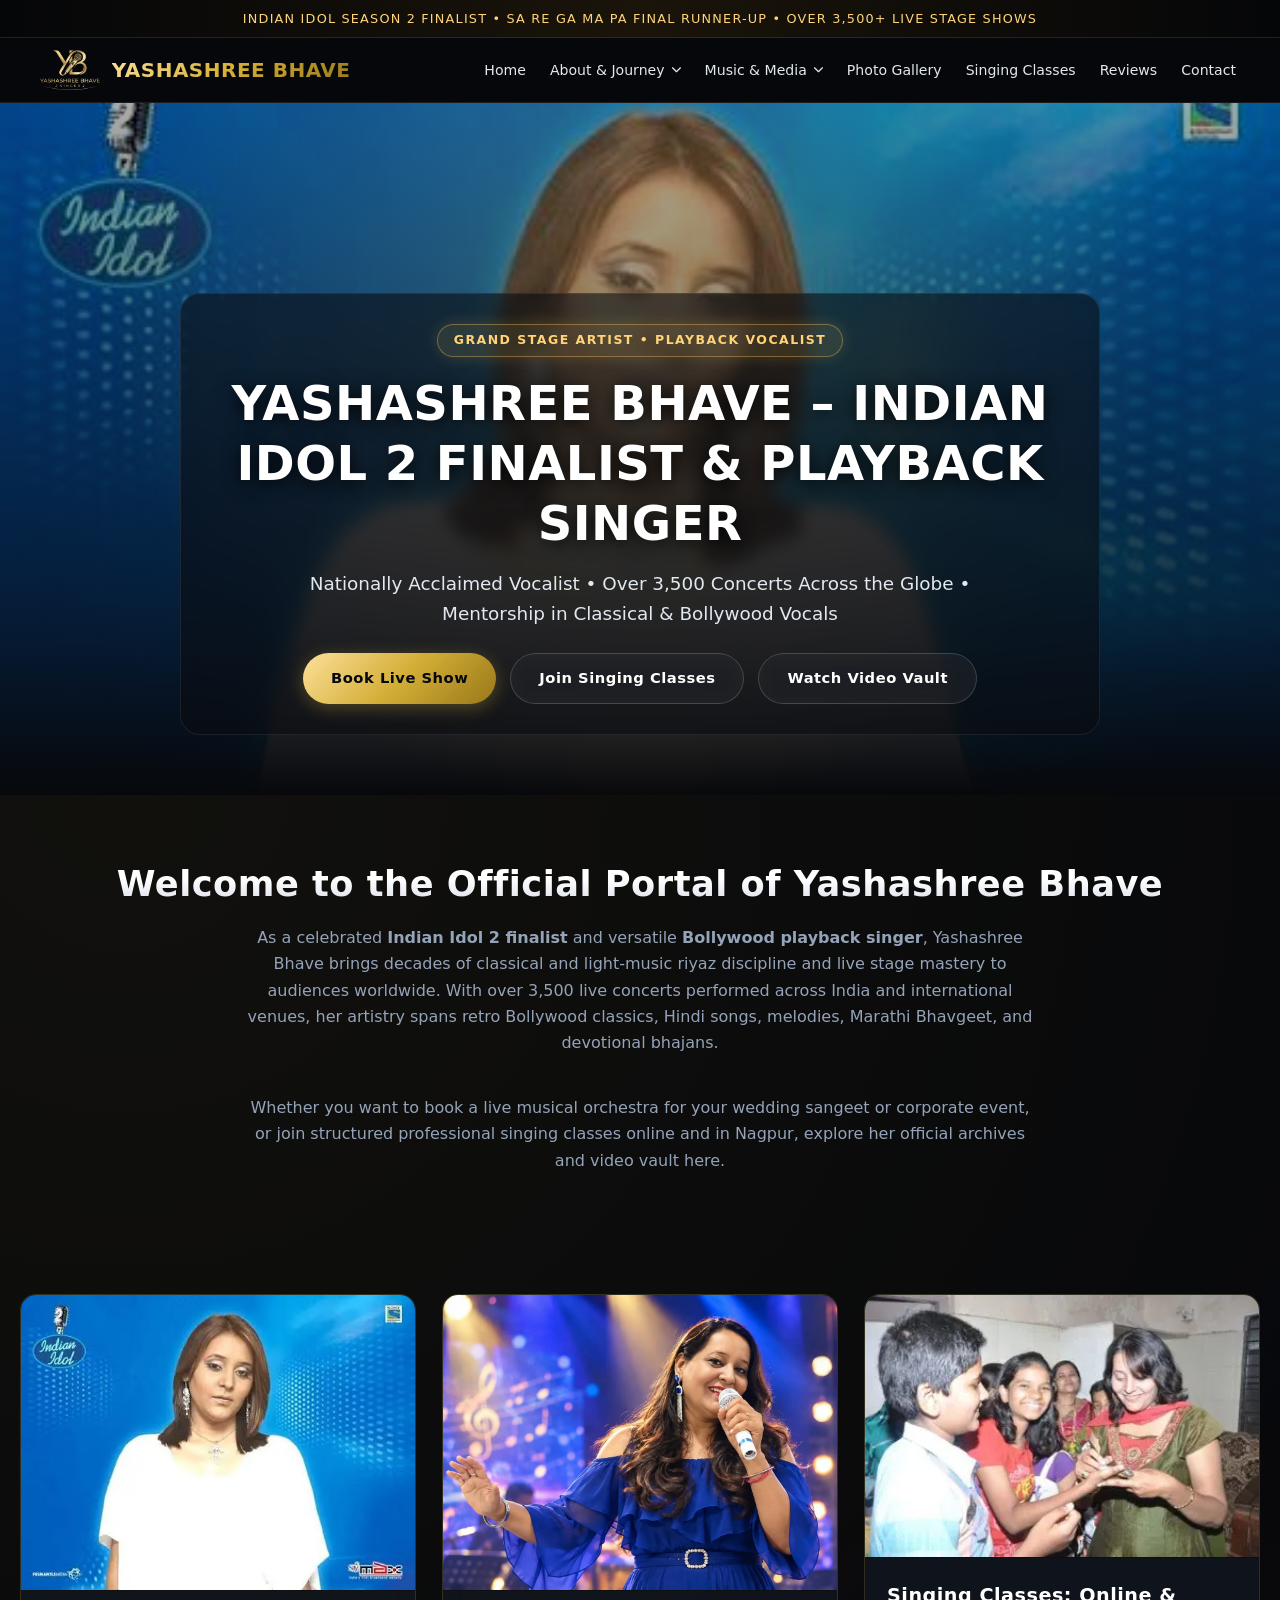
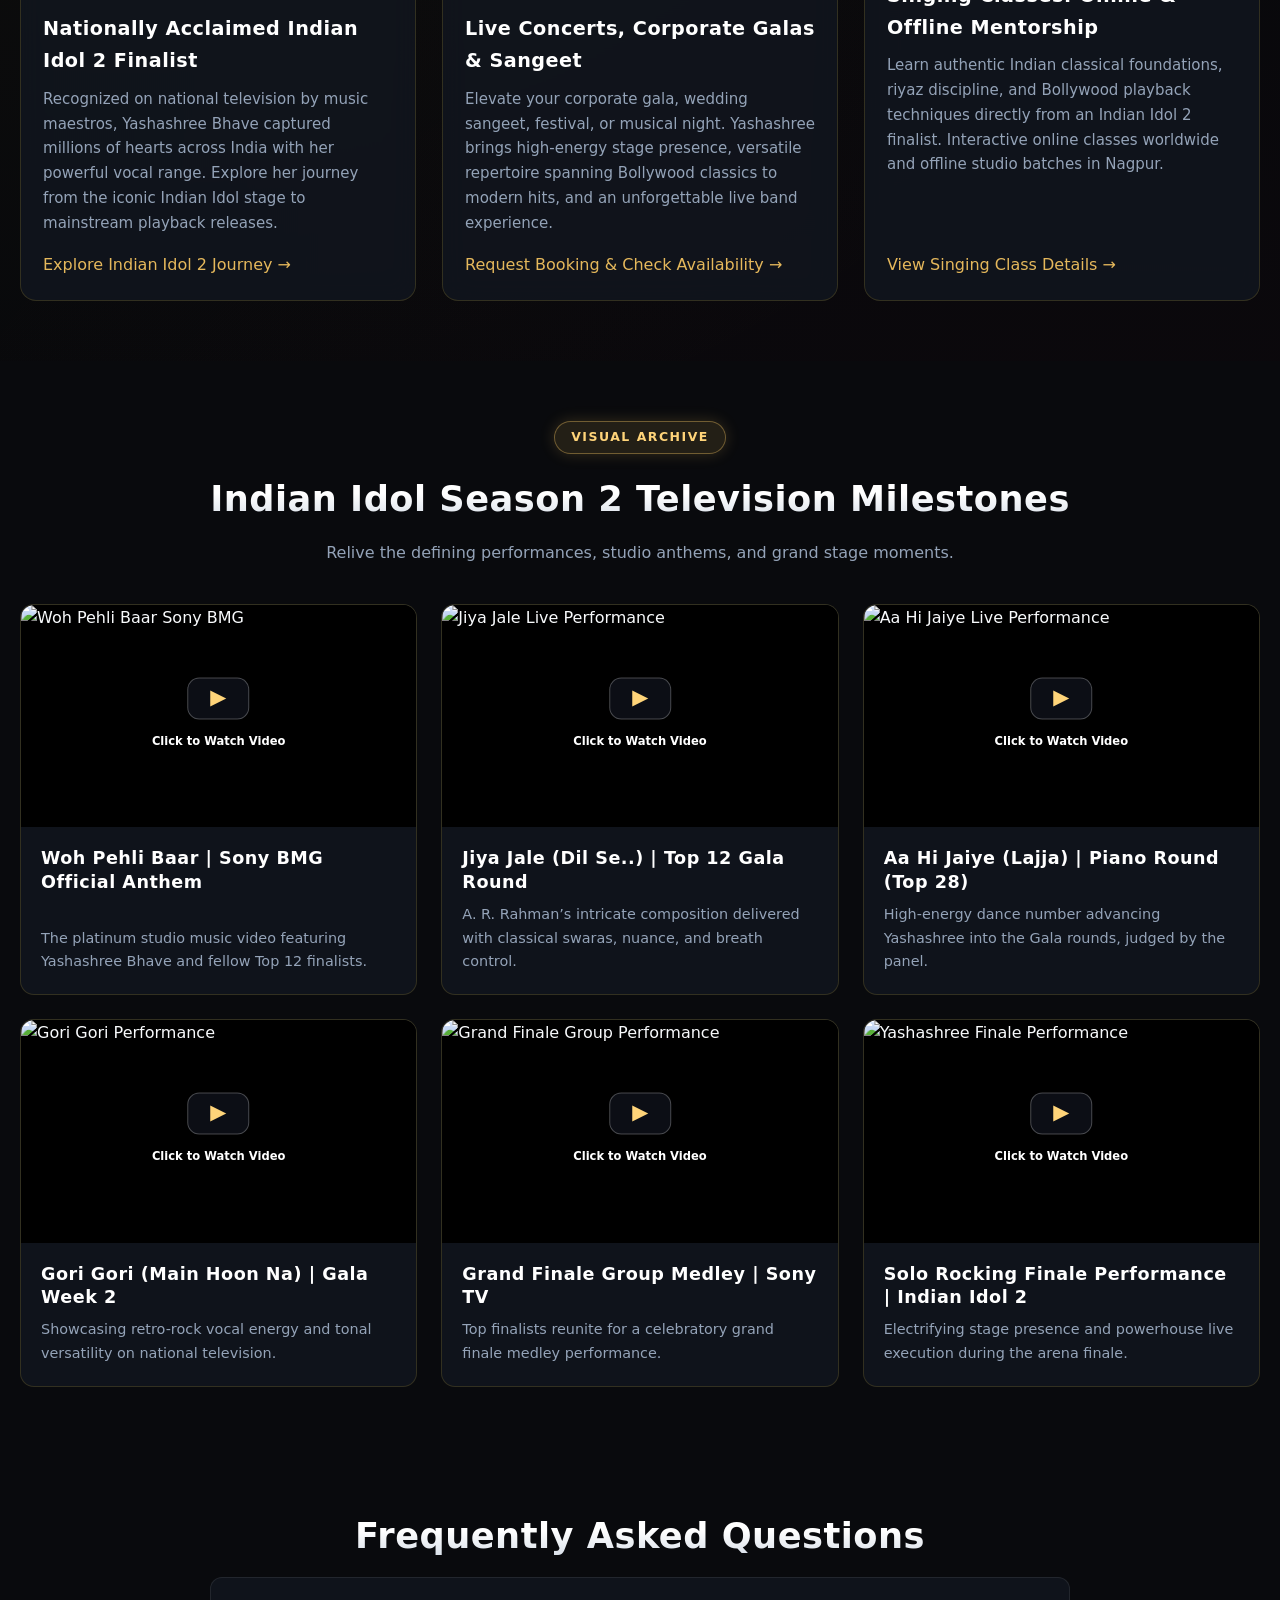
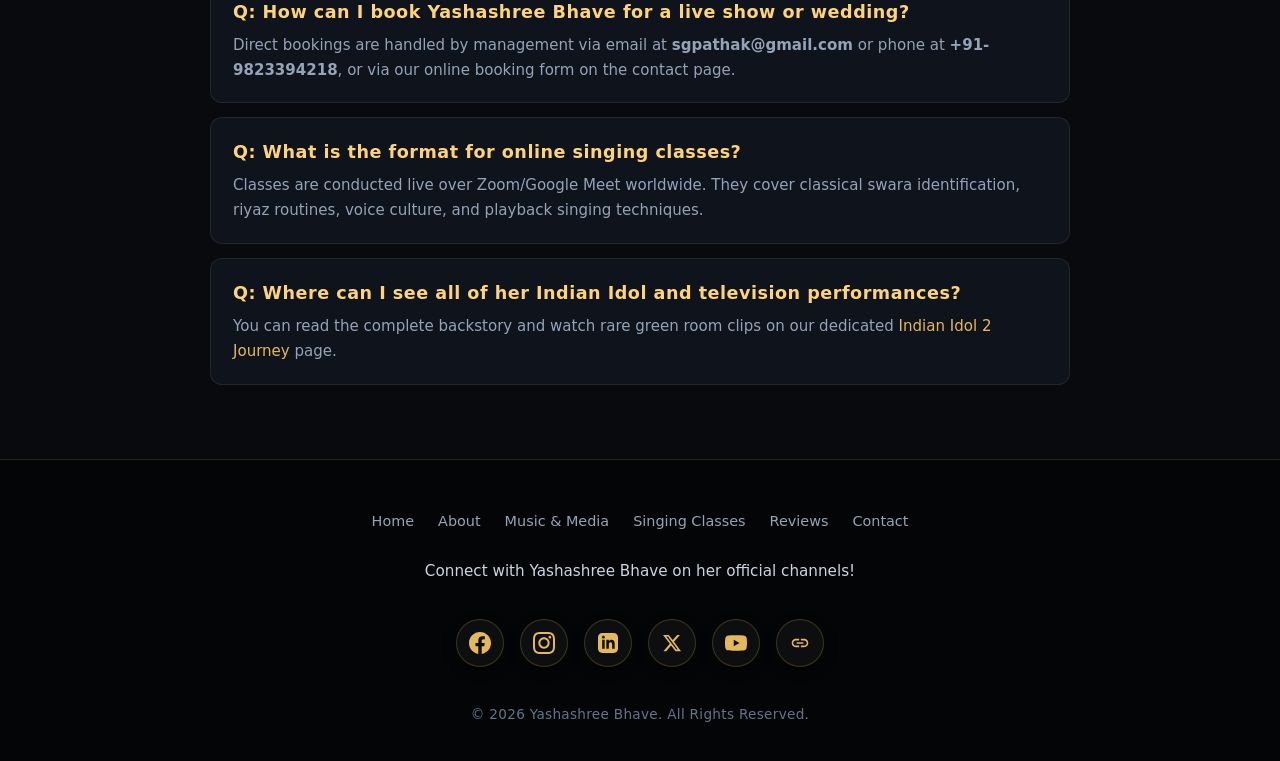
==== commit a690e773: "Add files via upload" ====
--- a/index.html
+++ b/index.html
@@ -475,13 +475,6 @@
       </a>
     </div>
 
-    <!-- Lightweight Unique Visitor Counter (Home Page Only) -->
-<div class="visitor-counter-wrap" aria-label="Website Visitor Count">
-  <i class="fa-solid fa-users-viewfinder"></i>
-  <span>Total Visitors:</span>
-  <span id="visitorCount" class="visitor-count-number">...</span>
-</div>
-
     <p class="footer-credits">&copy; 2026 Yashashree Bhave. All Rights Reserved.</p>
   </div>
 </footer>
--- a/style.css
+++ b/style.css
@@ -1723,28 +1723,4 @@
 
 .reduce_margin_bottom {
 margin-bottom:0
-}
-
-.visitor-counter-wrap {
-  display: inline-flex;
-  align-items: center;
-  gap: 8px;
-  background: rgba(255, 255, 255, 0.03);
-  border: 1px solid rgba(212, 175, 55, 0.2);
-  padding: 6px 16px;
-  border-radius: 50px;
-  color: var(--text-muted);
-  font-size: 0.85rem;
-  margin-top: 8px;
-  box-shadow: 0 2px 10px rgba(0,0,0,0.3);
-}
-
-.visitor-counter-wrap i {
-  color: var(--accent-gold);
-}
-
-.visitor-count-number {
-  color: var(--accent-gold-bright);
-  font-weight: 700;
-  letter-spacing: .5px;
 }
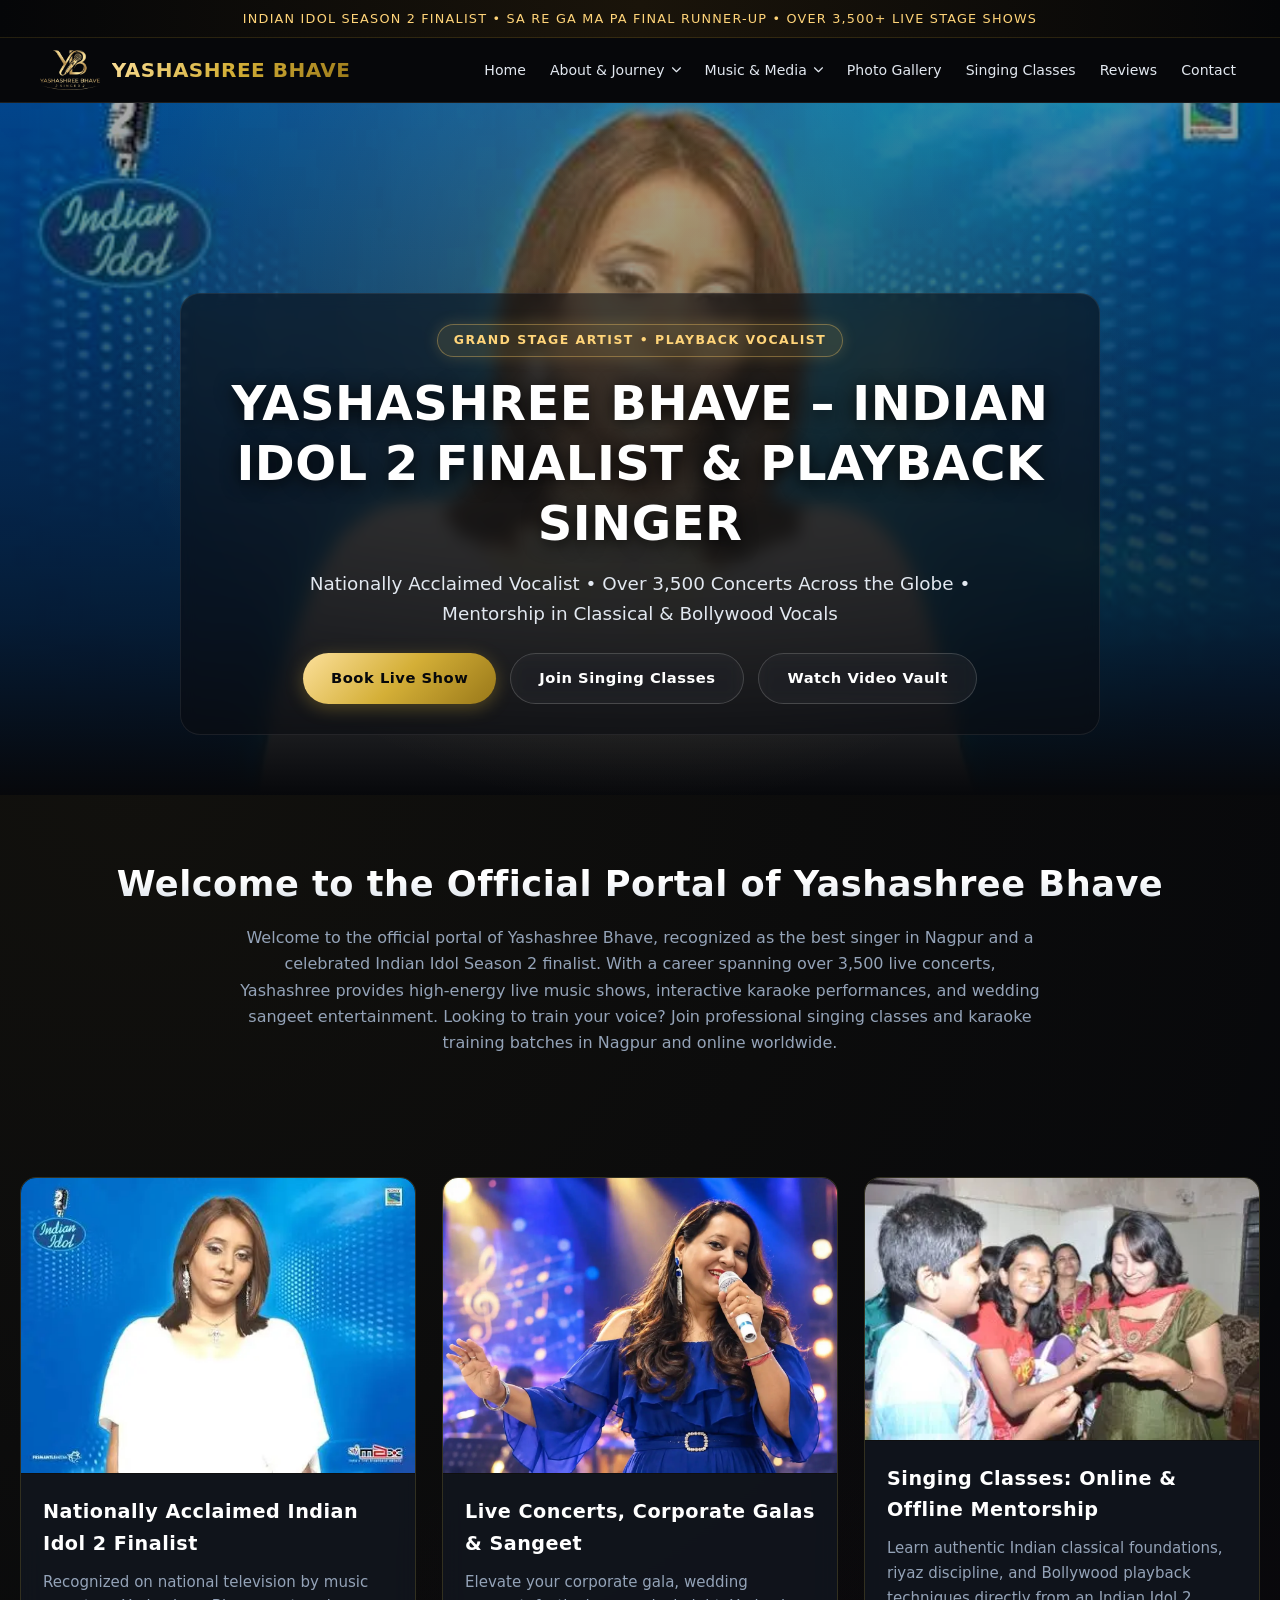
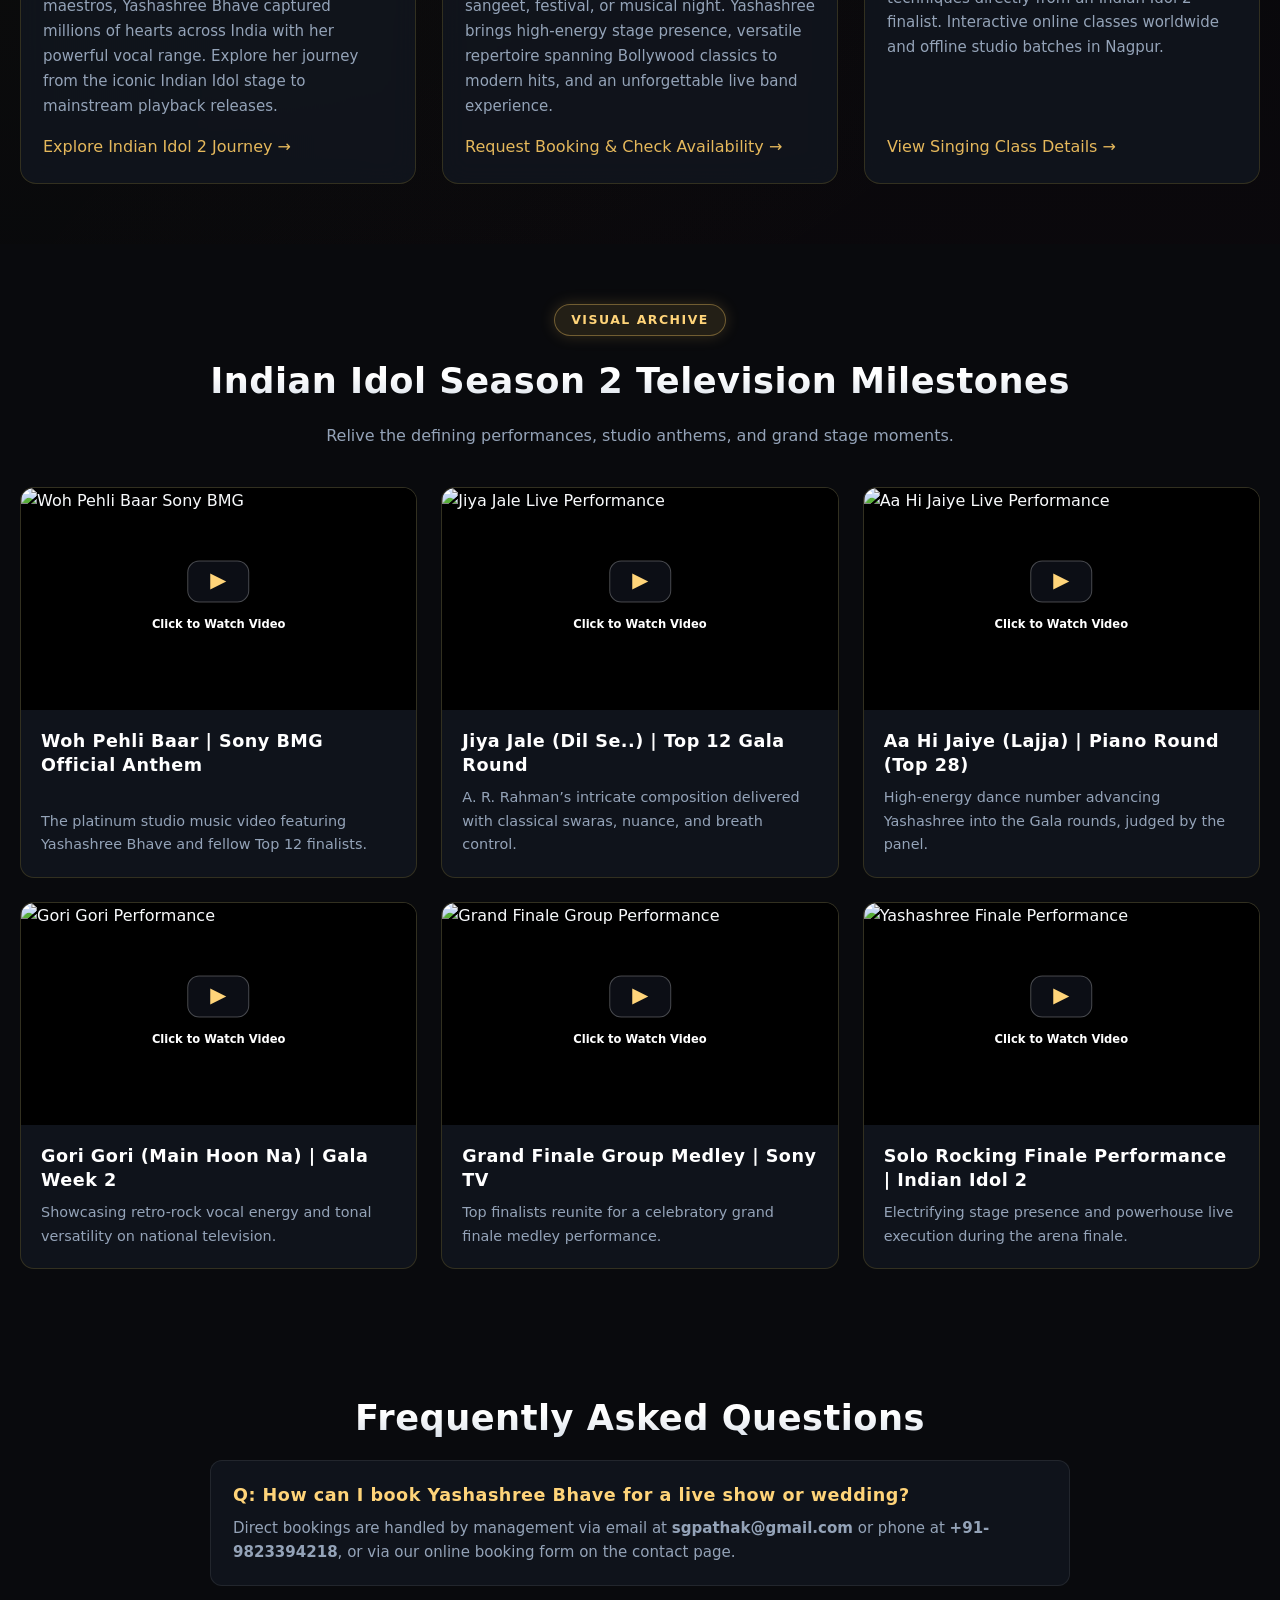
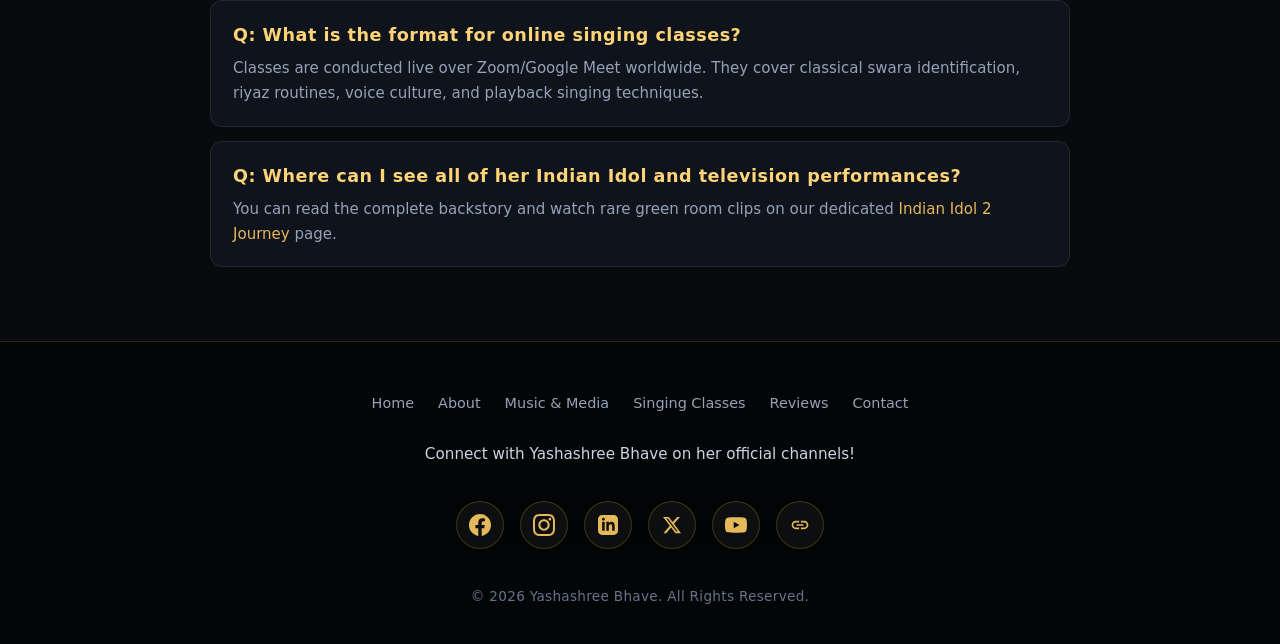
==== commit d6b8ad5a: "Add files via upload" ====
--- a/index.html
+++ b/index.html
@@ -5,9 +5,8 @@
   <meta name="viewport" content="width=device-width, initial-scale=1.0">
   <meta http-equiv="X-UA-Compatible" content="IE=edge">
   
-  <title>Yashashree Bhave | Indian Idol 2 Finalist & Playback Singer</title>
-  <meta name="description" content="Official website of Yashashree Bhave – Indian Idol 2 Finalist & Sa Re Ga Ma Pa Runner-up. Book live music shows and join online singing classes.">  <meta name="keywords" content="Indian Idol season 2, Yashashree Bhave, best female singer, book live show music shows, singing classes online, vocal mentor Nagpur, Sa Re Ga Ma Pa, Bollywood playback singer, wedding sangeet singer">
-  <meta name="robots" content="index, follow, max-snippet:-1, max-image-preview:large, max-video-preview:-1">
+  <title>Yashashree Bhave | Indian Idol 2 Finalist, Best Singer in Nagpur & Playback Singer</title>
+<meta name="description" content="Official website of Yashashree Bhave – Indian Idol 2 Finalist & Sa Re Ga Ma Pa Runner-up. Book live music shows, karaoke performances, and join singing classes in Nagpur.">  <meta name="robots" content="index, follow, max-snippet:-1, max-image-preview:large, max-video-preview:-1">
   <link rel="canonical" href="https://yashashreebhave.com/">
 
   <link rel="stylesheet" href="style.css">
@@ -153,32 +152,72 @@
   </script>
 
   <script type="application/ld+json">
-    {
-      "@context": "https://schema.org",
-      "@type": "MusicGroup",
-      "name": "Yashashree",
-      "genre": [
-        "Bollywood Music",
-        "Hindi Ghazals",
-        "Marathi Cinema",
-        "Marathi Regional Music",
-        "Hindu Devotional",
-        "Bhajans",
-        "Navratri Jagran",
-        "Krishna Janmashtami Devotional"
-      ],
-      "knowsAbout": [
-        "Bollywood Songs",
-        "Bollywood Ghazals",
-        "Marathi Songs",
-        "Hindi Bhajans",
-        "Marathi Bhajans",
-        "Bhajan Jamming",
-        "Jagran Performances",
-        "Janmashtami Special Events"
-      ]
+{
+  "@context": "https://schema.org",
+  "@type": "MusicGroup",
+  "name": "Yashashree Bhave",
+  "alternateName": [
+    "Yashashree",
+    "Yashi",
+    "Yashi Bhave",
+    "Yashshri Bhave",
+    "Yashasri Bhave",
+    "Yashashree Bhave Nagpur",
+    "Yashashree Bhave Pathak"
+  ],
+  "genre": [
+    "Bollywood Music",
+    "Hindi Ghazals",
+    "Marathi Cinema",
+    "Marathi Regional Music",
+    "Hindu Devotional",
+    "Bhajans",
+    "Bhajan Jamming",
+    "Navratri Jagran",
+    "Krishna Janmashtami Devotional"
+  ],
+  "knowsAbout": [
+    "Bollywood Songs",
+    "Bollywood Ghazals",
+    "Marathi Songs",
+    "Hindi Bhajans",
+    "Marathi Bhajans",
+    "Bhajan Jamming",
+    "Jagran Performances",
+    "Janmashtami Special Events"
+  ],
+  "recordLabel": [
+    {
+      "@type": "Organization",
+      "name": "Zee Music Company"
+    },
+    {
+      "@type": "Organization",
+      "name": "Sony Music Entertainment"
+    },
+    {
+      "@type": "Organization",
+      "name": "Ultra"
+    },
+    {
+      "@type": "Organization",
+      "name": "Yashi Tracks"
+    },
+    {
+      "@type": "Organization",
+      "name": "Indie Dhun"
     }
-  </script>
+  ],
+  "sameAs": [
+    "https://www.youtube.com/c/YashashreeBhave/videos",
+    "https://www.facebook.com/YashashreeBhaveOfficial/",
+    "https://www.instagram.com/yashashreebhave/",
+    "https://starmaker.onelink.me/v4ei/e69p9svu",
+    "https://www.linkedin.com/in/yashashree-bhave",
+    "https://x.com/yashashreebhave"
+  ]
+}
+</script>
   
 </head>
 <body>
@@ -260,11 +299,8 @@
     <section class="section home-intro-seo-block">
       <div class="container">
         <h2 class="section-title">Welcome to the Official Portal of Yashashree Bhave</h2>
-        <p class="section-subtitle">
-          As a celebrated <strong>Indian Idol 2 finalist</strong> and versatile <strong>Bollywood playback singer</strong>, Yashashree Bhave brings decades of classical and light-music riyaz discipline and live stage mastery to audiences worldwide. With over 3,500 live concerts performed across India and international venues, her artistry spans retro Bollywood classics, Hindi songs, melodies, Marathi Bhavgeet, and devotional bhajans.
-        </p>
         <p class="section-subtitle reduce_margin_bottom">
-          Whether you want to book a live musical orchestra for your wedding sangeet or corporate event, or join structured professional singing classes online and in Nagpur, explore her official archives and video vault here.
+          Welcome to the official portal of Yashashree Bhave, recognized as the best singer in Nagpur and a celebrated Indian Idol Season 2 finalist. With a career spanning over 3,500 live concerts, Yashashree provides high-energy live music shows, interactive karaoke performances, and wedding sangeet entertainment. Looking to train your voice? Join professional singing classes and karaoke training batches in Nagpur and online worldwide.   
         </p>
       </div>
     </section>
